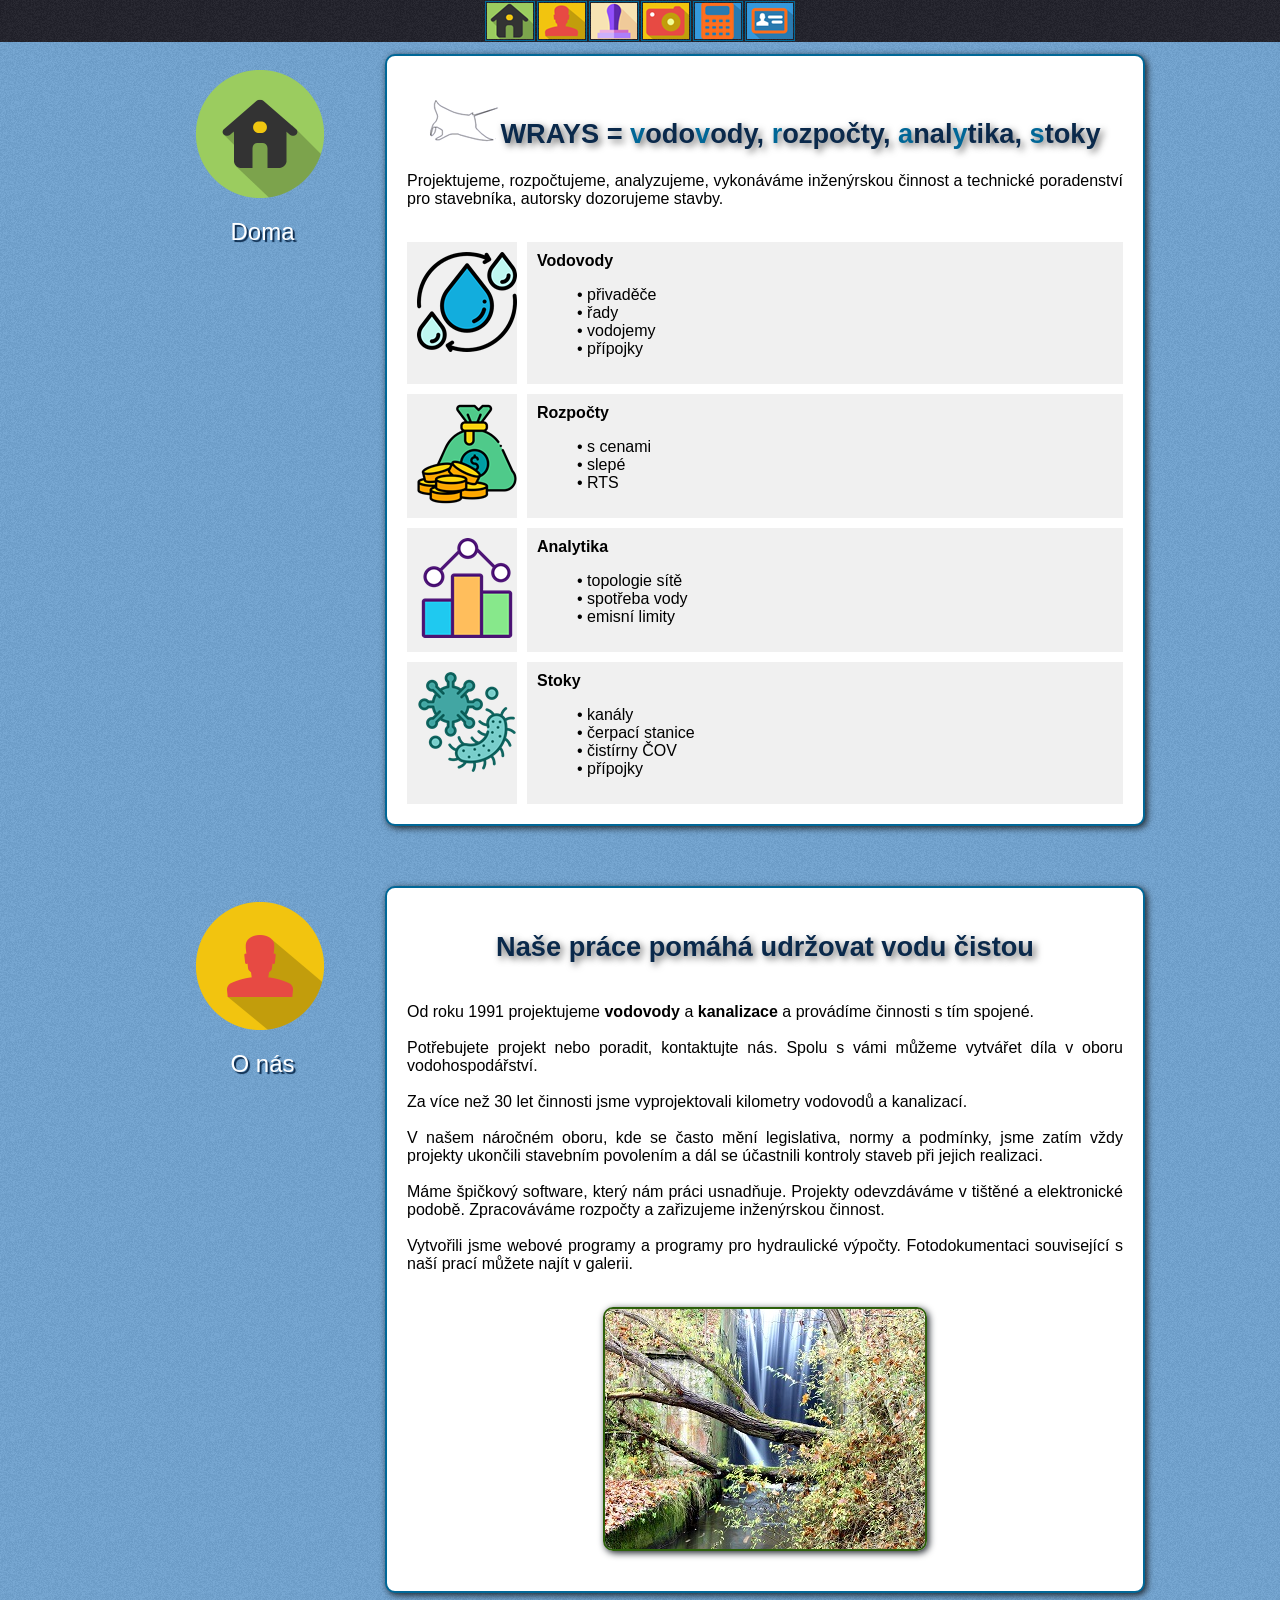
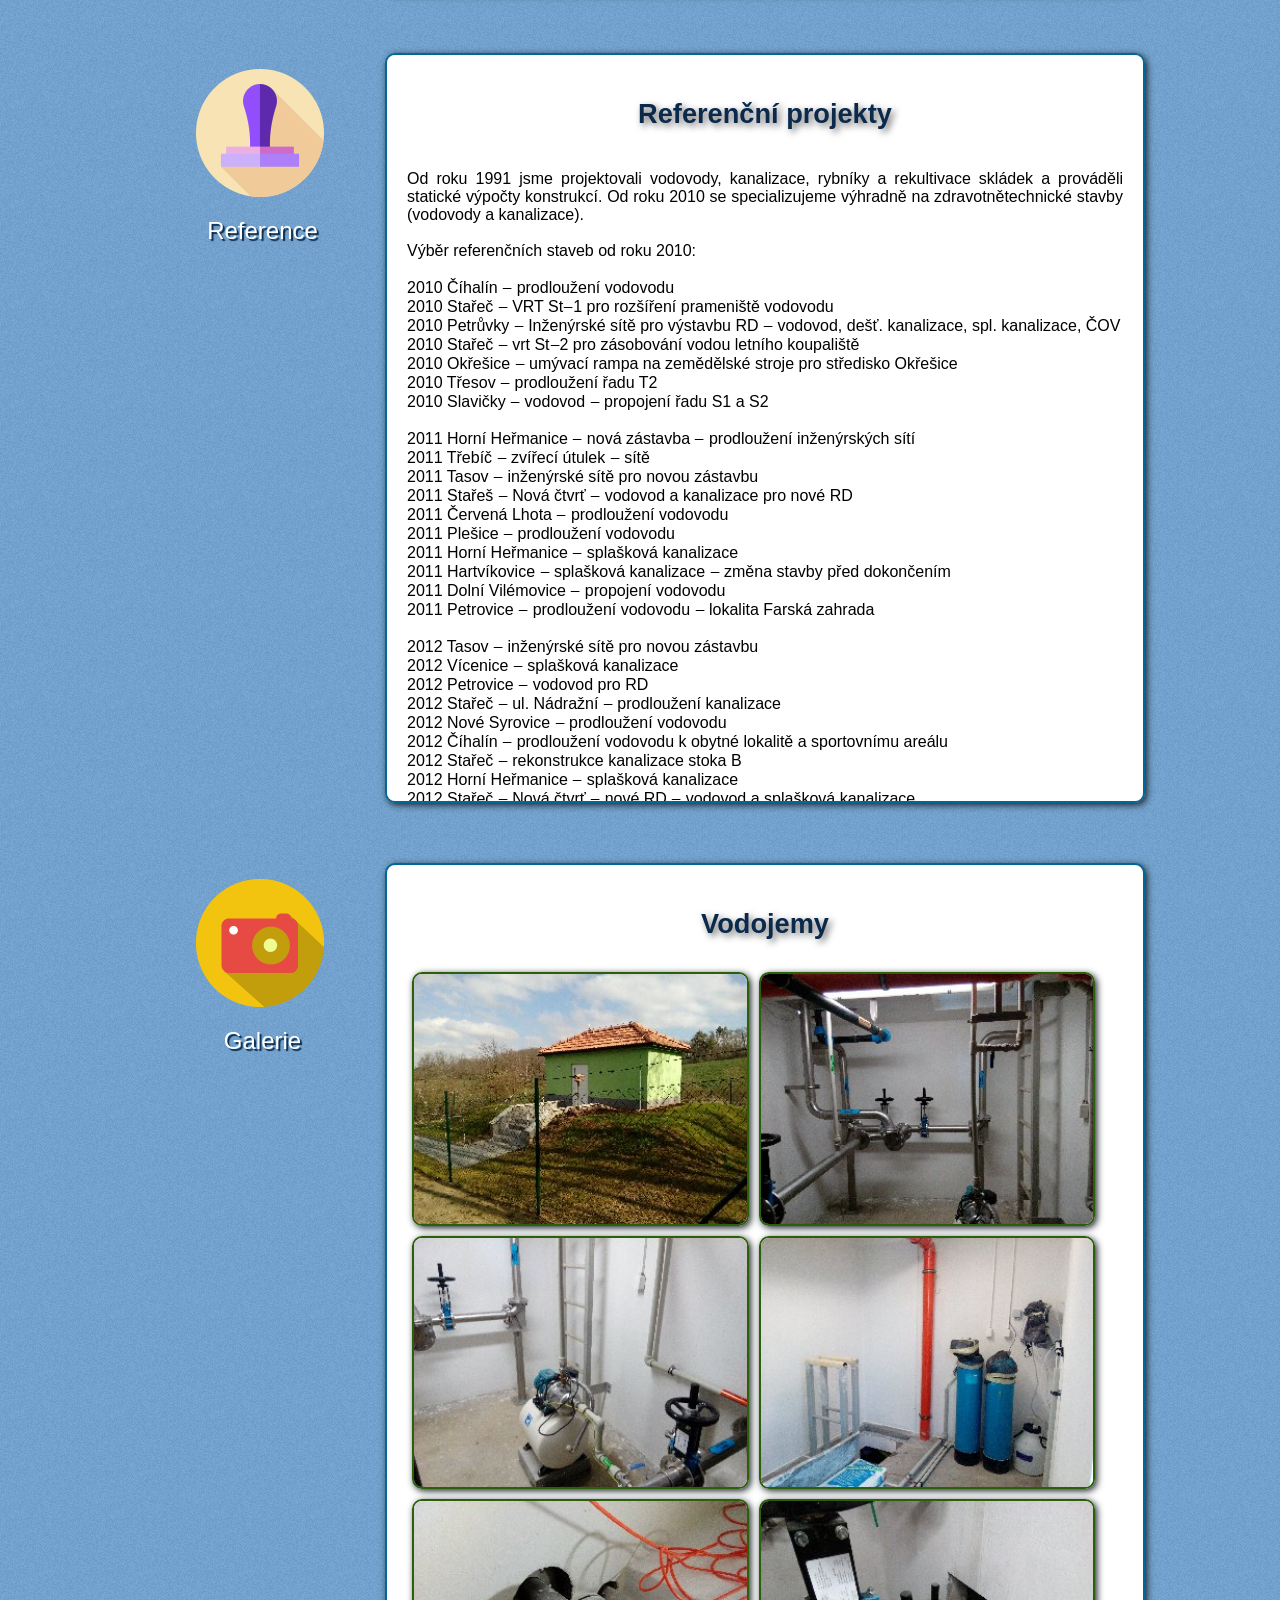
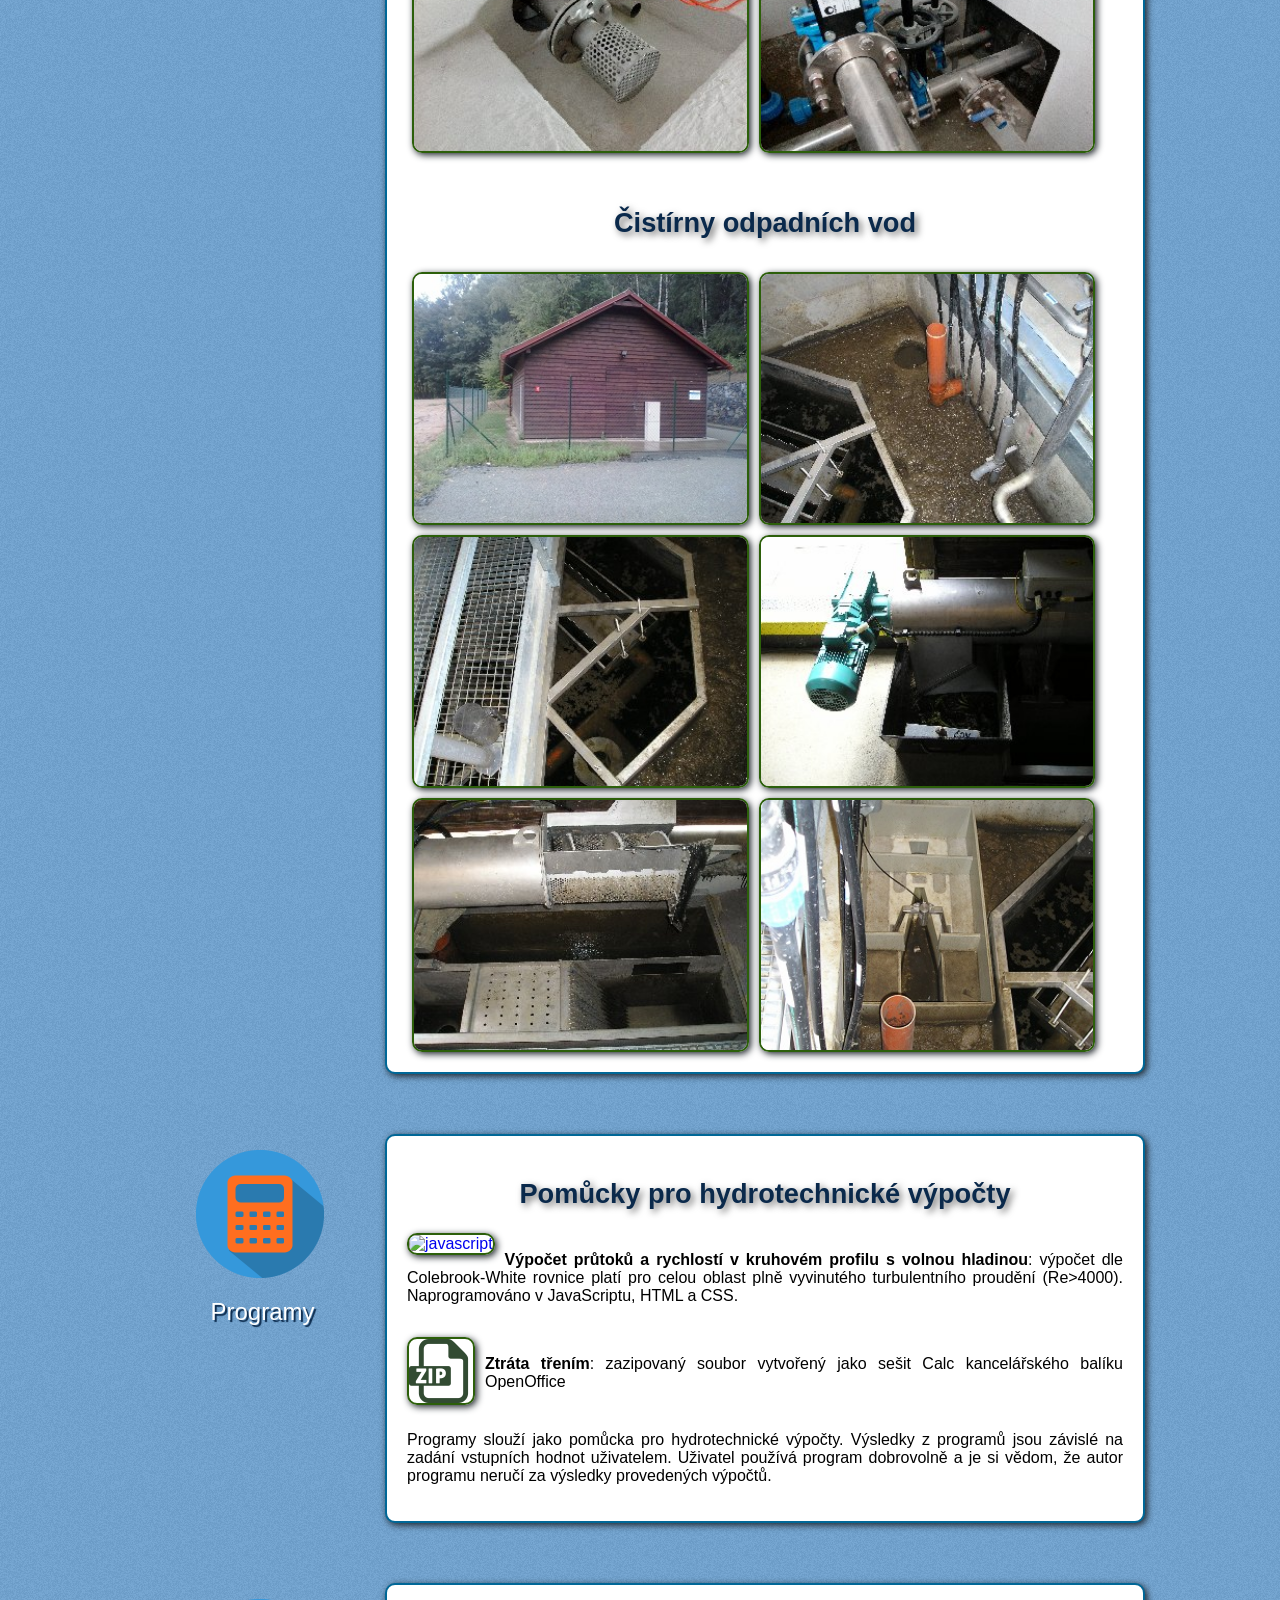
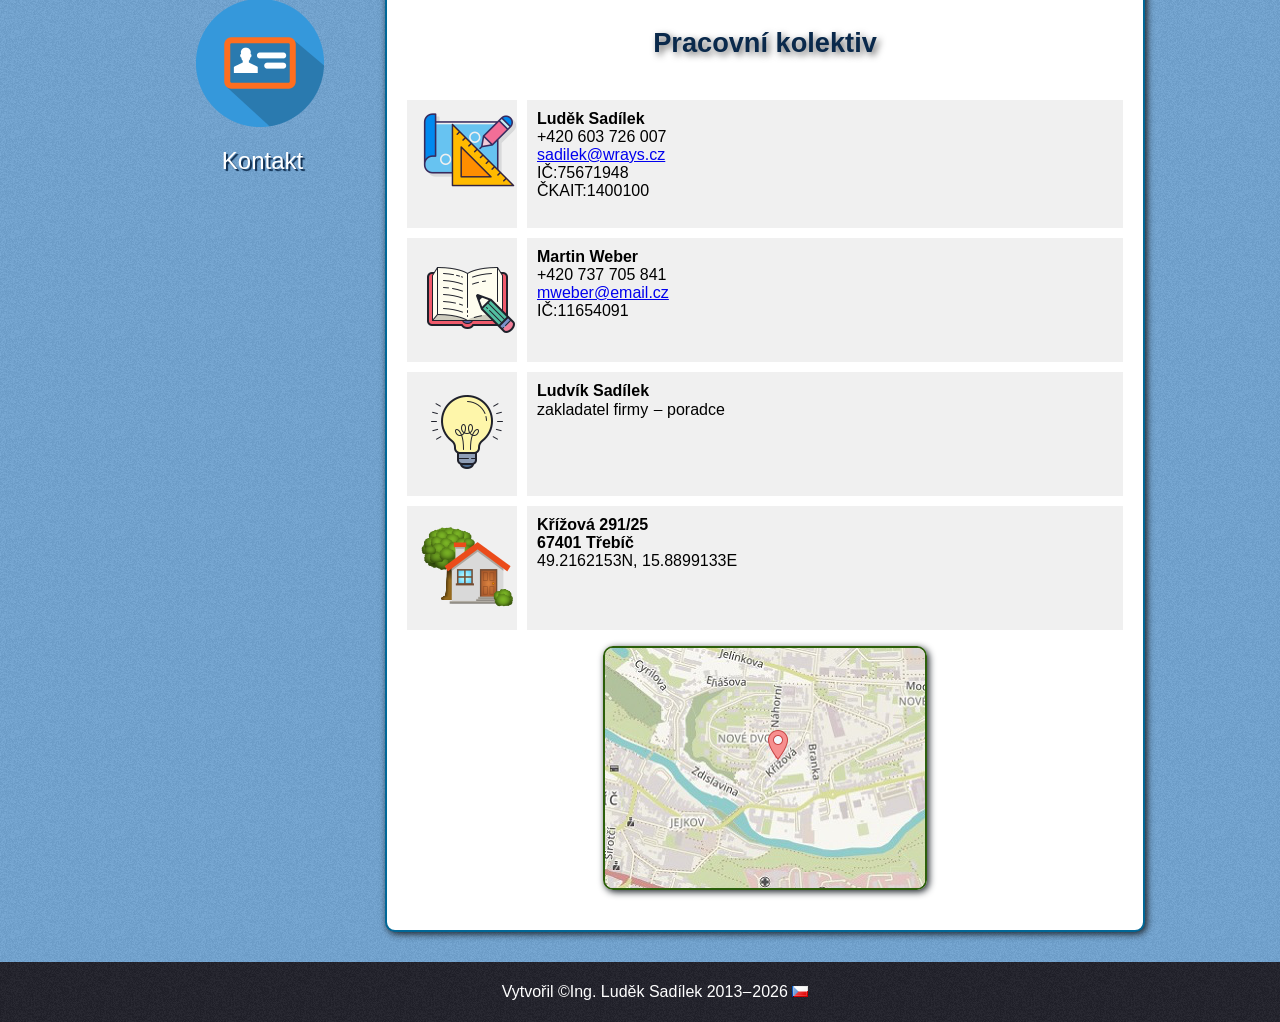
==== index.html @ 555b4dec "Add files via upload" ====
<!DOCTYPE html>
<html lang="cs">
  <head>
    <meta http-equiv="content-type" content="text/html; charset=UTF-8"/>
    <meta name="viewport" content="width=device-width">

    <link rel="shortcut icon" href="obrazky/favikon.ico">
    <title>Projektování vodovodů a kanalizací
    </title>
    <link rel="stylesheet" href="sadilek.css" type="text/css" />
  </head>

  <body>

    <header class="header">
        <div class="centrovac_header">
            <li>
            <a href="#index"><img src="obrazky/domu_lista.png" alt="Domů" title="Domů"/></a>
            </li>
            <li>
            <a href="#onas"><img src="obrazky/onas_lista.png" alt="O nás" title="O nás"/></a>
            </li>
            <li>
            <a href="#reference"><img src="obrazky/stamp_lista.png" alt="Reference" title="Reference"/></a>
            </li>
            <li>
            <a href="#galerie"><img src="obrazky/galerie_lista.png" alt="Galerie" title="Galerie"/></a>
            </li>
            <li>
            <a href="#pomucky"><img src="obrazky/pomucky_lista.png" alt="Programay" title="Programy"/></a>
            </li>
            <li>
            <a href="#kontakty"><img src="obrazky/kontakt_lista.png" alt="Kontakty" title="Kontakty" /></a>
            </li>
        </div>
    </header>

    <article id="index">
      <div class="centrovac">
        <header>
          <p class="centr">
            <img src="obrazky/domu.png" alt="Doma"/>
          </p> <h1>Doma</h1>
        </header>

        <section>
          <p><strong><h2 class="centr"><img src="obrazky/wrays.png" alt="WRAYS"/>WRAYS</strong> = <font color=#006797>v</font>odo<font color=#006797>v</font>ody, <font color=#006797>r</font>ozpočty, <font color=#006797>a</font>nal<font color=#006797>y</font>tika, <font color=#006797>s</font>toky </h2>
          </p>
          <p>Projektujeme, rozpočtujeme, analyzujeme, vykonáváme inženýrskou činnost a technické poradenství pro stavebníka, autorsky dozorujeme stavby.
          </p>
          <br>

           <div class="container">

            <div class="item"><img src="obrazky/vodovody.png"/></div>

            <div class="item"><strong>Vodovody</strong>
                                <ul>
                                  <li>• přivaděče</li>
                                  <li>• řady</li>
                                  <li>• vodojemy</li>
                                  <li>• přípojky</li>
                                </ul>
            </div>

            <div class="item"><img src="obrazky/rozpocty.png"/></div>

            <div class="item"><strong>Rozpočty</strong>
                                <ul>
                                  <li>• s cenami</li>
                                  <li>• slepé</li>
                                  <li>• RTS</li>
                                </ul>
            </div>

            <div class="item"><img src="obrazky/analytika.png"/></div>

            <div class="item"><strong>Analytika</strong>
                                <ul>
                                   <li>• topologie sítě</li>
                                   <li>• spotřeba vody</li>
                                   <li>• emisní limity</li>
                                </ul>
            </div>

            <div class="item"><img src="obrazky/stoky.png"/></div>

            <div class="item"><strong>Stoky</strong>
                                <ul>
                                   <li>• kanály</li>
                                   <li>• čerpací stanice</li>
                                   <li>• čistírny ČOV</li>
                                   <li>• přípojky</li>
                                <ul>
            </div>

           </div>
        </section>

        <div class="cistic">
        </div>
      </div>
    </article>

    <article id="onas">
      <div class="centrovac">
        <header>
          <p class="centr">
            <img src="obrazky/onas.png" alt="O nas"/>
          </p><h1>O nás</h1>
        </header>
        <section>
          <p> <h2 class="centr">Naše práce pomáhá udržovat vodu čistou</h2>
            <br>Od roku 1991 projektujeme <strong>vodovody</strong> a <strong>kanalizace</strong> a provádíme činnosti s tím spojené.
            <br>
            <br>Potřebujete projekt nebo poradit, kontaktujte nás. Spolu s vámi můžeme vytvářet díla v oboru vodohospodářství.
            <br>
            <br>Za více než 30 let činnosti jsme vyprojektovali kilometry vodovodů a kanalizací.
            <br>
            <br>V našem náročném oboru, kde se často mění legislativa, normy a podmínky, jsme zatím vždy projekty ukončili stavebním povolením a dál se účastnili kontroly staveb při jejich realizaci.
            <br>
            <br>Máme špičkový software, který nám práci usnadňuje. Projekty odevzdáváme v tištěné a elektronické podobě. Zpracováváme rozpočty a zařizujeme inženýrskou činnost.
            <br>
            <br>Vytvořili jsme webové programy a programy pro hydraulické výpočty. Fotodokumentaci související s naší prací můžete najít v galerii.
            <br>
            <br>
          </p>
          <p class="centr">
            <img title="Naše práce pomáhá udržovat čistou vodu" src="obrazky/prepad.jpg" alt="Obrázek" class="centrobr"/>
          </p>
        </section>
        <div class="cistic">
        </div>
      </div>
    </article>

    <article id="reference">
      <div class="centrovac">
        <header>
          <p class="centr">
            <img src="obrazky/stamp.png" alt="Reference"/>
          </p><h1>Reference</h1>
        </header>
        <section class="scroll-container">
          <p><h2 class="centr">Referenční projekty</h2>
            <br>  Od roku 1991 jsme projektovali vodovody, kanalizace, rybníky a rekultivace skládek a prováděli statické výpočty konstrukcí.
            Od roku 2010 se specializujeme výhradně na zdravotnětechnické stavby (vodovody a kanalizace).
            <br>
            <br>  Výběr referenčních staveb od roku 2010:
            <br>
            <br>  2010 Číhalín ‒ prodloužení vodovodu
            <br>  2010 Stařeč ‒ VRT St‒1 pro rozšíření prameniště vodovodu
            <br>  2010 Petrůvky ‒ Inženýrské sítě pro výstavbu RD ‒ vodovod, dešť. kanalizace, spl. kanalizace, ČOV
            <br>  2010 Stařeč ‒ vrt St‒2 pro zásobování vodou letního koupaliště
            <br>  2010 Okřešice ‒ umývací rampa na zemědělské stroje pro středisko Okřešice
            <br>  2010 Třesov ‒ prodloužení řadu T2
            <br>  2010 Slavičky ‒ vodovod ‒ propojení řadu S1 a S2
            <br>
            <br>  2011 Horní Heřmanice ‒ nová zástavba ‒ prodloužení inženýrských sítí
            <br>  2011 Třebíč ‒ zvířecí útulek ‒ sítě
            <br>  2011 Tasov ‒ inženýrské sítě pro novou zástavbu
            <br>  2011 Stařeš ‒ Nová čtvrť ‒ vodovod a kanalizace pro nové RD
            <br>  2011 Červená Lhota ‒ prodloužení vodovodu
            <br>  2011 Plešice ‒ prodloužení vodovodu
            <br>  2011 Horní Heřmanice ‒ splašková kanalizace
            <br>  2011 Hartvíkovice ‒ splašková kanalizace ‒ změna stavby před dokončením
            <br>  2011 Dolní Vilémovice ‒ propojení vodovodu
            <br>  2011 Petrovice ‒ prodloužení vodovodu ‒ lokalita Farská zahrada
            <br>
            <br>  2012 Tasov ‒ inženýrské sítě pro novou zástavbu
            <br>  2012 Vícenice ‒ splašková kanalizace
            <br>  2012 Petrovice ‒ vodovod pro RD
            <br>  2012 Stařeč ‒ ul. Nádražní ‒ prodloužení kanalizace
            <br>  2012 Nové Syrovice ‒ prodloužení vodovodu
            <br>  2012 Číhalín ‒ prodloužení vodovodu k obytné lokalitě a sportovnímu areálu
            <br>  2012 Stařeč ‒ rekonstrukce kanalizace stoka B
            <br>  2012 Horní Heřmanice ‒ splašková kanalizace
            <br>  2012 Stařeč ‒ Nová čtvrť ‒ nové RD ‒ vodovod a splašková kanalizace
            <br>  2012 Čechtín ‒ vodovod pro osadu Kukla
            <br>  2012 Dalešice ‒ revitalizace území Přímasla
            <br>  2012 Čechtín ‒ vodovod pro pivovar
            <br>  2012 Mohelno ‒ prodloužení vodovodu ‒ řad B 10A
            <br>  2012 Stařeč ‒ rekonstrukce kanalizace stoky B, B1, C, C1, C2
            <br>
            <br>  2013 Přibyslavice ‒ propojení vodovodu
            <br>  2013 Číhalín ‒ pasport nádrže
            <br>  2013 Slavětice ‒ přístavba restaurace ‒ lapák tuků
            <br>  2013 Petrůvky ‒ pasport jednotné kanalizace
            <br>  2013 Čechtín ‒ dešťová kanalizace pro pivovar
            <br>  2013 Rudíkov ‒ intenzifikace ČOV 1000 EO
            <br>
            <br>  2014 Slavětice ‒ oprava návesní nádrže a jejího přítoku
            <br>  2014 Lhánice ‒ vodovod ‒ prodloužení řadu 2
            <br>  2014 Dobelice ‒ prodloužení vodovodu a kanalizace pro RD
            <br>  2014 Jinošov ‒ splašková kanalizace ‒ křížení kanalizace s plynovodem ZSPD
            <br>  2014 Moravské Budějovice ‒ přeložka kanalizace
            <br>  2014 Čáslavice ‒ závlaha hřiště z nádrže Štompil
            <br>  2014 Nová Ves ‒ kanalizace pro odvodnění komunikace
            <br>  2014 Bransouze ‒ rekonstrukce vodovodu III. etapa
            <br>
            <br>  2015 Vícenice u Náměště n. O. ‒ vodovod pro dodatečné povolení stavby "Na Dálkách"
            <br>  2015 Rudíkov ‒ rozvoj dopravní infrastruktury pro nemotorovou dopravu ‒ dešťová kanalizace
            <br>  2015 Kožichovice ‒ odvodnění komunikace ‒ dešťová kanalizace
            <br>  2015 Mohelno ‒ oprava napojení stoky AD‒2‒1 a AD‒2 na stoku AD
            <br>  2015 Petrůvky ‒ rekonstrukce stávající stoky A2
            <br>  2015 Horní Heřmanice ‒ přeložka dešťové kanalizace
            <br>
            <br>  2016 Číhalín ‒ prodloužení vodovodu
            <br>  2016 Nová Ves ‒ vodojem a vodovodní přivaděč
            <br>  2016 Mohelno ‒ kanalizace ‒ oúrava stoky AM‒1‒0 a AC
            <br>  2016 Nový Telečkov ‒ přeložka vodovodu ‒ řad B
            <br>  2016 Oslavička ‒ zatrubnění potoka
            <br>  2016 Červená Lhota ‒ odvodnění komunikace
            <br>
            <br>  2017 Malý Beranov ‒ vodovod ‒ zvýšení tlakových poměrů
            <br>  2017 Číhalín ‒ vodovod ‒ řad 1‒4
            <br>  2017 Kojetice ‒ vodovod k víceúčelové nádrži
            <br>  2017 Okrašovice ‒ prodloužení vodovodu
            <br>  2017 Kojetice ‒ lokalita Pod Čichnou ‒ kanalizace dodatek ‒ změna PD
            <br>  2017 Vícenice ‒ splašková kanalizace DUR + DSP
            <br>
            <br>  2018 Dobelice ‒ prodloužení vodovodu a kanalizace pro RD
            <br>  2018 Ocmanice ‒ rozšíření vodovodu
            <br>  2018 Číměř ‒ vodovod a splašková kanalizace pro výstavbu RD
            <br>  2018 Přibyslavice ‒ prodloužení vodovodního řadu na ul. Úvoz
            <br>  2018 Červená Lhota ‒ prodloužení vodovodu ‒ řad 1‒1‒2‒1
            <br>
            <br>  2019 Vícenice ‒ splašková kanalizace DPS
            <br>  2019 Krahulov ‒ prodloužení vodovodního řadu pro RD
            <br>  2019 Ocmanice ‒ rozšíření splaškové kanalizace Za Humny
            <br>  2019 Opatov ‒ SO‒301 Vodovod, SO‒31 Dešťová kanalizace, SO‒312 Splašková kanalizace
            <br>  2019 Dolní Vilémovice ‒ splašková kanalizace a ČOV
            <br>  2019 Moravský Krumlov ‒ Slatina ‒ vystrojení vrtů
            <br>  2019 Ocmanice ‒ rozšíření vodovodu
            <br>
            <br>  2020 Horní Lhotice ‒ prodloužení vodovodu a splaškové kanalizace
            <br>  2020 Pozďátky ‒ rozšíření vodovodu
            <br>  2020 Morašice ‒ vodovod a spl. kanalizace pro novou výstavbu
            <br>  2020 Stařeč ‒ prodloužení vodovodu a spl. kanalizace v ul. Polní
            <br>  2020 Rácovice ‒ prodloužení vodovodu
            <br>
            <br>  2021 Opatov ‒ napojení vrtu HV3 do úpravny vody
            <br>  2021 Ocmanice ‒ prodloužení vodovodu v lokalitě Záhumenice
            <br>  2021 Číměř ‒ vodovod a tlaková spl. kanalizace pro nové RD
            <br>  2021 Sudice ‒ Rapotice ‒ havarijní propojení vodovodu
            <br>  2021 Úhonice ‒ spl. kanalizace a vodovod v lokalitách Na Kosti a U Kostela
            <br>
            <br>  2022 Běchovice ‒ novostavba BD Praha 9 ‒ přeložka vodovodu, splašková kanalizace a vsakování
            <br>  2022 Lukov ‒ prodloužení řadu 2‒1
            <br>  2022 Koněšín ‒ vodovod, přečerpávací stanice
            <br>  2022 Telč ‒ zasíťování pozemků pro novou výstavbu ‒ vodovod
            <br>  2022 Bohuslavice ‒ přístavba vodárny a stavba vodovodu
            <br>  2022 Bohuslavice ‒ vodojem, přívod z vrtů PV1 a PV2, napojení na stávající řady
            <br>  2022 Želetava ‒ vodoměrná šachta s technologií pro kašnu
            <br>
            <br>  2023 Hostim ‒ Inženýrské sítě pro RD ‒ lokalita Za Pivovarem
            <br>  2023 Jaroměřice n. R. ‒ novostavba centra výrobny bet. směsí ‒ napojení na studnu
            <br>  2023 Stařeč ‒ prodloužení kanalizace v ul. Nádražní
            <br>  2023 Stařeč ‒ prodloužení kanalizace v ul. Polní
            <br>  2023 Krahulík ‒ masozávod Krahulčí, a.s. ‒ Studená ‒ Pasport stávající studny
            <br>  2023 Lhánice ‒ vodovod pro novou výstavbu
            <br>
            <br>  2024 Stařeč ‒ úprava jednotné kanalizace na Nivě
            <br>  2024 Kramolín ‒ rekreační chata ‒ odvedení odpadních a dešťových vod, vodovodní přípojka
            <br>  2024 Stařeč ‒ udržovací práce na vodovodním řadu 1‒1 ‒ II. etapa
            <br>  2024 Stařeč ‒ rekonstrukce kanalizace ul. Zahradní
          </p>
        </section>
        <div class="cistic">
        </div>
      </div>
    </article>

    <article id="galerie">
      <div class="centrovac">

        <header>
          <p class="centr">
            <img src="obrazky/galerie.png" alt="Galerie"/>
          </p><h1>Galerie</h1>
        </header>

        <section>

          <h2 class="centr">Vodojemy</h2>
          <img title="Vodojem Nová Ves" src="galerie/vdjnovaves.jpg" alt="Obrázek" class="okraj"/>
          <img title="Armaturní komora" src="galerie/armaturnikom.jpg" alt="Obrázek" class="okraj"/>
          <img title="Vodárna" src="galerie/domvodarna.jpg" alt="Obrázek" class="okraj" />
          <img title="Filtry" src="galerie/filtry.jpg" alt="Obrázek" class="okraj" />
          <img title="Sací koš" src="galerie/sacikos.jpg" alt="Obrázek" class="okraj" />
          <img title="šoupátka" src="galerie/soupatka.jpg" alt="Obrázek" class="okraj" />

          <div class="cistic">
          </div>

          <h2 class="centr"><br>Čistírny odpadních vod</h2>
          <img title="ČOV Jinošov" src="galerie/covjinosov.jpg" alt="Obrázek" class="okraj" />
          <img title="Aktivace" src="galerie/aktivace.jpg" alt="Obrázek" class="okraj" />
          <img title="Dosazovák" src="galerie/dosazovak.jpg" alt="Obrázek" class="okraj" />
          <img title="Česle" src="galerie/cesle.jpg" alt="Obrázek" class="okraj" />
          <img title="Česle" src="galerie/cesle2.jpg" alt="Obrázek" class="okraj" />
          <img title="Parshallův žlab" src="galerie/parshall.jpg" alt="Obrázek" class="okraj" />

          <div class="cistic">
          </div>

        </section>

        <div class="cistic">
        </div>

      </div>
    </article>

    <article id="pomucky">
      <div class="centrovac">

        <header>
          <p class="centr">
            <img src="obrazky/pomucky.png" alt="Pomucky"/>
          </p><h1>Programy</h1>
        </header>

        <section>
          <p><h2 class="centr">Pomůcky pro hydrotechnické výpočty</h2>
          </p>
          <p>
            <a href="prutok.html">
              <img title="kruhové profily s volnou hladinou-klikněte pro přesun na stránku s výpočtem"src="obrazky/javascript-64.png" alt="javascript" class="ikona_program" /></a>
            <br><strong>Výpočet průtoků a rychlostí v kruhovém profilu s volnou hladinou</strong>: výpočet dle Colebrook-White rovnice platí pro celou oblast plně
            vyvinutého turbulentního proudění (Re>4000). Naprogramováno v JavaScriptu, HTML a CSS.
          </p>
          <div class="cistic">
          </div>
          <p>
            <a href="obrazky/ztrata_trenim.zip">
              <img title="ztrata_trenim.zip-klikněte pro stažení do počítače"src="obrazky/zip-64.png" alt="zip" class="ikona_program" /></a>
            <br><strong>Ztráta třením</strong>: zazipovaný soubor vytvořený jako sešit Calc kancelářského balíku OpenOffice
          </p>
          <div class="cistic">
          </div>
          <div class="cistic">
          </div>
          <p>Programy slouží jako pomůcka pro hydrotechnické výpočty. Výsledky z programů jsou závislé na zadání vstupních hodnot uživatelem.
          Uživatel používá program dobrovolně a je si vědom, že autor programu neručí za výsledky provedených výpočtů.
          </p>
          <div class="cistic">
          </div>
        </section>
        <div class="cistic">
        </div>
      </div>
    </article>

    <article id="kontakty">
      <div class="centrovac">
        <header>
          <p class="centr">
            <img src="obrazky/kontakt.png" alt="Kontakty"/>
          </p><h1>Kontakt</h1>
        </header>
        <section class="centr" ><h2 class="centr">Pracovní kolektiv</h2>
          <br>
           <div class="container">

            <div class="item"><img src="obrazky/ludek.png"/></div>

            <div class="item">
              <strong>Luděk Sadílek</strong>
              <br>+420 603 726 007
              <br>
              <a href="mailto:sadilek@wrays.cz">sadilek@wrays.cz</a>
              <br>IČ:75671948
              <br>ČKAIT:1400100
              <br>
              <br>
            </div>

            <div class="item"><img src="obrazky/martin.png"/></div>

            <div class="item">
              <strong>Martin Weber</strong>
              <br>+420 737 705 841
              <br>
              <a href="mailto:mweber@email.cz">mweber@email.cz</a>
              <br>IČ:11654091
              <br>
              <br>
            </div>

            <div class="item"><img src="obrazky/ludvik.png"/></div>

            <div class="item">
              <strong>Ludvík Sadílek</strong>
              <br> zakladatel firmy ‒ poradce
              <br>
              <br>
            </div>

            <div class="item"><img src="obrazky/domek.png"/></div>

            <div class="item">
              <strong>Křížová 291/25
              <br> 67401 Třebíč </strong>
              <br> 49.2162153N, 15.8899133E
              <br>
              <br>
            </div>

           </div>

          <p class="centr">
            <a href="obrazky/velkamapa.html">
              <img title="Mapa-klikněte pro zvětšení" src="obrazky/malamapa.png" alt="Obrázek" class="centrobr"/></a>
          </p>
        </section>
        <div class="cistic">
        </div>
      </div>
    </article>

    <footer class="centr"> Vytvořil &copy;Ing. Luděk Sadílek 2013‒2026
      <img src="obrazky/flatcz.png" alt="Vlajka"/>
    </footer>
  </body>
</html>
---- sadilek.css ----
/* Reset výchozích stylů prohlížeče */
*, /* Pro všechny elementy */
*:after, /* Včetně pseudo-elementů jako je padding a border */
*:before {
  box-sizing: border-box; /* Standardní metoda výpočtu velikosti elementů */
  /* Starší prefixy pro podporu v Mozille a Webkitu */
  -moz-box-sizing: border-box;
  -webkit-box-sizing: border-box;
}

/* Nastavení stylu hlavního nadpisu */
h1 {
    font-size: 1.5em; /* Velikost písma */
    font-weight: normal; /* Normální tučné písmo */
    color: white; /* Bílá barva textu */
    text-align: center; /* Zarovnání na střed */
    text-shadow: 2px 2px 1px #0a294b; /* Stín kolem textu */
    margin: 10px 15px 7px 20px; /* Vnější odsazení */
}

/* Nastavení stylu nadpisu h2 */
h2 {
    font-size: 1.7em; /* Nastavení velikosti písma */
}

h2, h3, h4, h5, h6 {
    text-align: left; /* Zarovnání textu vlevo */
    color: #0a294b; /* Tmavě modrá barva textu */
    font-family: sans-serif; /* Použití písma Arial */
    text-shadow: 3px 3px 7px #666666; /* Přidání stínu k textu */
}

/* Styl pro obrázky z galerie a rámeček kolem obrázku */
.okraj {
    float: left;
    margin: 10px 5px 0px 5px;
    border: 2px solid #2c5f0a; /* Zelený rámeček */
    border-radius: 10px; /* Zaoblené rohy */
    box-shadow: 2px 2px 7px #1c2228; /* Stín */
    width: 47%;
    height: auto;
}

/* Styl pro ikony programů (stejné jako .okraj, ale liší se v @media) */
.ikona_program {
    float: left;
    margin: 0px 10px 10px 0px;
    border: 2px solid #2c5f0a; /* Zelený rámeček */
    border-radius: 10px; /* Zaoblené rohy */
    box-shadow: 2px 2px 7px #1c2228; /* Stín */
}

/* Vycentrování jednoho obrázku doprostřed */
.centrobr {
    margin: 0px 10px 10px 0px;
    border: 2px solid #2c5f0a; /* Zelený rámeček */
    border-radius: 10px; /* Zaoblené rohy */
    box-shadow: 2px 2px 7px #1c2228; /* Stín */
    margin: 0px auto; /* Automatické centrování */
}

/* Zarovnání textu na střed, třeba pod ikonou */
.centr {
    text-align: center;
}

/* Středový obsah stránky, aby article header a article section uprostřed */
.centrovac {
    display: flex;
    justify-content: center;
    margin: 0px auto; /* Automatické centrování */
}

/* Aby body > header uprostřed */
.centrovac_header {
    display: flex;
    justify-content: center;
    margin: 0px auto; /* Automatické centrování */
}

/* Vyčištění floatů (zajistí správné rozložení prvků) */
.cistic {
    clear: both;
}

/* Stylování celého těla stránky */
body {
    font-family: sans-serif; /* Nastavení základního písma */
    background: url('obrazky/pozadi2.png') #1c2228; /* Obrázek jako pozadí */
    margin: 0px; /* Zrušení standardního okraje */
    font-size: 1em;  /* Nastavení písma */
    padding: 24px 0px 0px 0px; /* Horní odsazení (pod hlavičkou) */
    width: 100%; /* Minimální šířka stránky */
}

/* Stylování hlavičky */
body > header {  /* ">"" = header musí být přímo za body bez dalšího kódu */
    display: flex; /* Nastaví header jako flex, potomci jsou pak flex položky */
    justify-content: center; /* Zarovná položky flex horizontálně na střed */
    width: 100%;  /* Hlavička přes celou šířku, výška dle prvků uvnitř */
    background: url('obrazky/pozadi2.png') #1c2228; /* Pozadí hlavičky */
    position: fixed; /* Fixace pozice (zůstane nahoře při rolování) */
    z-index: 1; /* Hlavička bude nad ostatním obsahem */
    top: 0; /* Fixování k hornímu okraji */
}

/* Styl pro jednotlivé položky navigace */
li {
    list-style-type: none; /* Zrušení odrážek */
}

/* Styl pro odkazy <a>...</a> v odrážkách li */
li a {
    text-decoration: none; /* Bez podtržení */
    float: left; /* tlačítka vedle sebe */
    padding: 1px 1px; /* Odsazení uvnitř tlačítka */
    margin: 0 1px; /* Mezera mezi tlačítky */
    height: 40px;  /* Výška tlačítka */
    border: 1px solid #006797; /* Modrý rámeček */
    margin: 1px 1px 1px 1px; /* Vnější odsazení */
}

/* Styl při najetí na odkaz v odrážkách (hover efekt) */
li a:hover {
    background: #aacc00; /* dříve #324b32; Tmavě zelené pozadí */
    box-shadow: 0px 0px 5px black; /* Přidání stínu */
}

/* Styl článku */
article {
    background: url('obrazky/pozadi.png') #009aca; /* Modré pozadí */
    padding: 30px 0px; /* Odsazení uvnitř článku */
}

/* Stylování ikon pro články */
article header {
    width: 250px; /* Šířka */
    float: left; /* Obtékání */
    height: 200px; /* Výška */
}

/* Styl pro sekci uvnitř článku */
article section {
    width: 760px; /* Šířka sekce */
    float: left; /* Umístění vlevo */
    background: white; /* Bílé pozadí */
    border: 2px solid #006797; /* Modrý rámeček */
    border-radius: 10px; /* Zaoblené rohy */
    padding: 20px; /* Vnitřní odsazení */
    box-shadow: 2px 2px 7px #1c2228; /* Stín */
    text-align: justify; /* Zarovnání textu do bloku (vlevo i vpravo) */
}

/* Stylování patičky */
footer {
    height: 40px;
    color: white;
    margin: 20px 0 0 30px;
}

/* Mřížka pro prvky v sekci O nás a Kontakty*/
.container {
  display: grid;
  grid-template-columns: 110px auto; /* 2 sloupce o šířkách px */
/* grid-template-columns:repeat(4, 1fr); /* 4 sloupce 1díl dostupného prostoru*/
  grid-template-rows: repeat(4, auto);  /* 4 řádky */
  gap: 10px;
}

/* Prvky v mřížce O nás a Kontakty */
.item {
  background-color: #f0f0f0; /* původně #f0f0f0; */
  padding: 10px;
  text-align: left;
}

/* pole pro scrolování dlouhých článků v sekci Reference*/
.scroll-container {
            height: 750px; /* Nastavení výšky */
            overflow: auto; /* Povolení posuvníku */
        }

/* Pseudoprvek posuvník proto ::, který se objeví, až je třeba */
::-webkit-scrollbar {
    width: 20px;
}

::-webkit-scrollbar-thumb {
    background: #324b32;
    border-radius: 4px;
}

::-webkit-scrollbar-thumb:hover {
    background: #aacc00;
}

/* Nastavení plynulého rolování a správného odsazení při skocích na sekce */
html {
    scroll-padding-top: 50px; /* Scroll pod hlavičkou */
    scroll-behavior: smooth; /* Plynulé rolování */
    font-size: 16px; /* Základní hodnota písma, ze které se pak odvozují em */

/****************************************************************************/
/* pro menší šířku než 1060px                                               */
/****************************************************************************/
@media (max-width: 1060px){

  body {
      font-size: 0.8em; /* Zvětšení písma na mobilu */
      font-family: sans-serif;
      min-width: 240px;
      width: 100%;
  }
  
  .centrovac {
      display: block; /* Původní hodnota */
      justify-content: initial; /* Původní hodnota */
      max-width: 100%;
  }  

  article header {
      width: none;
      height: none;
      float: none;
      margin: 0px auto; /* Automatické centrování na střed, když je ikona nad */
  }
  
  article section {
      width: 100%;
  }
     
  .okraj {
    width: 44%;
    height: auto;
  }
}
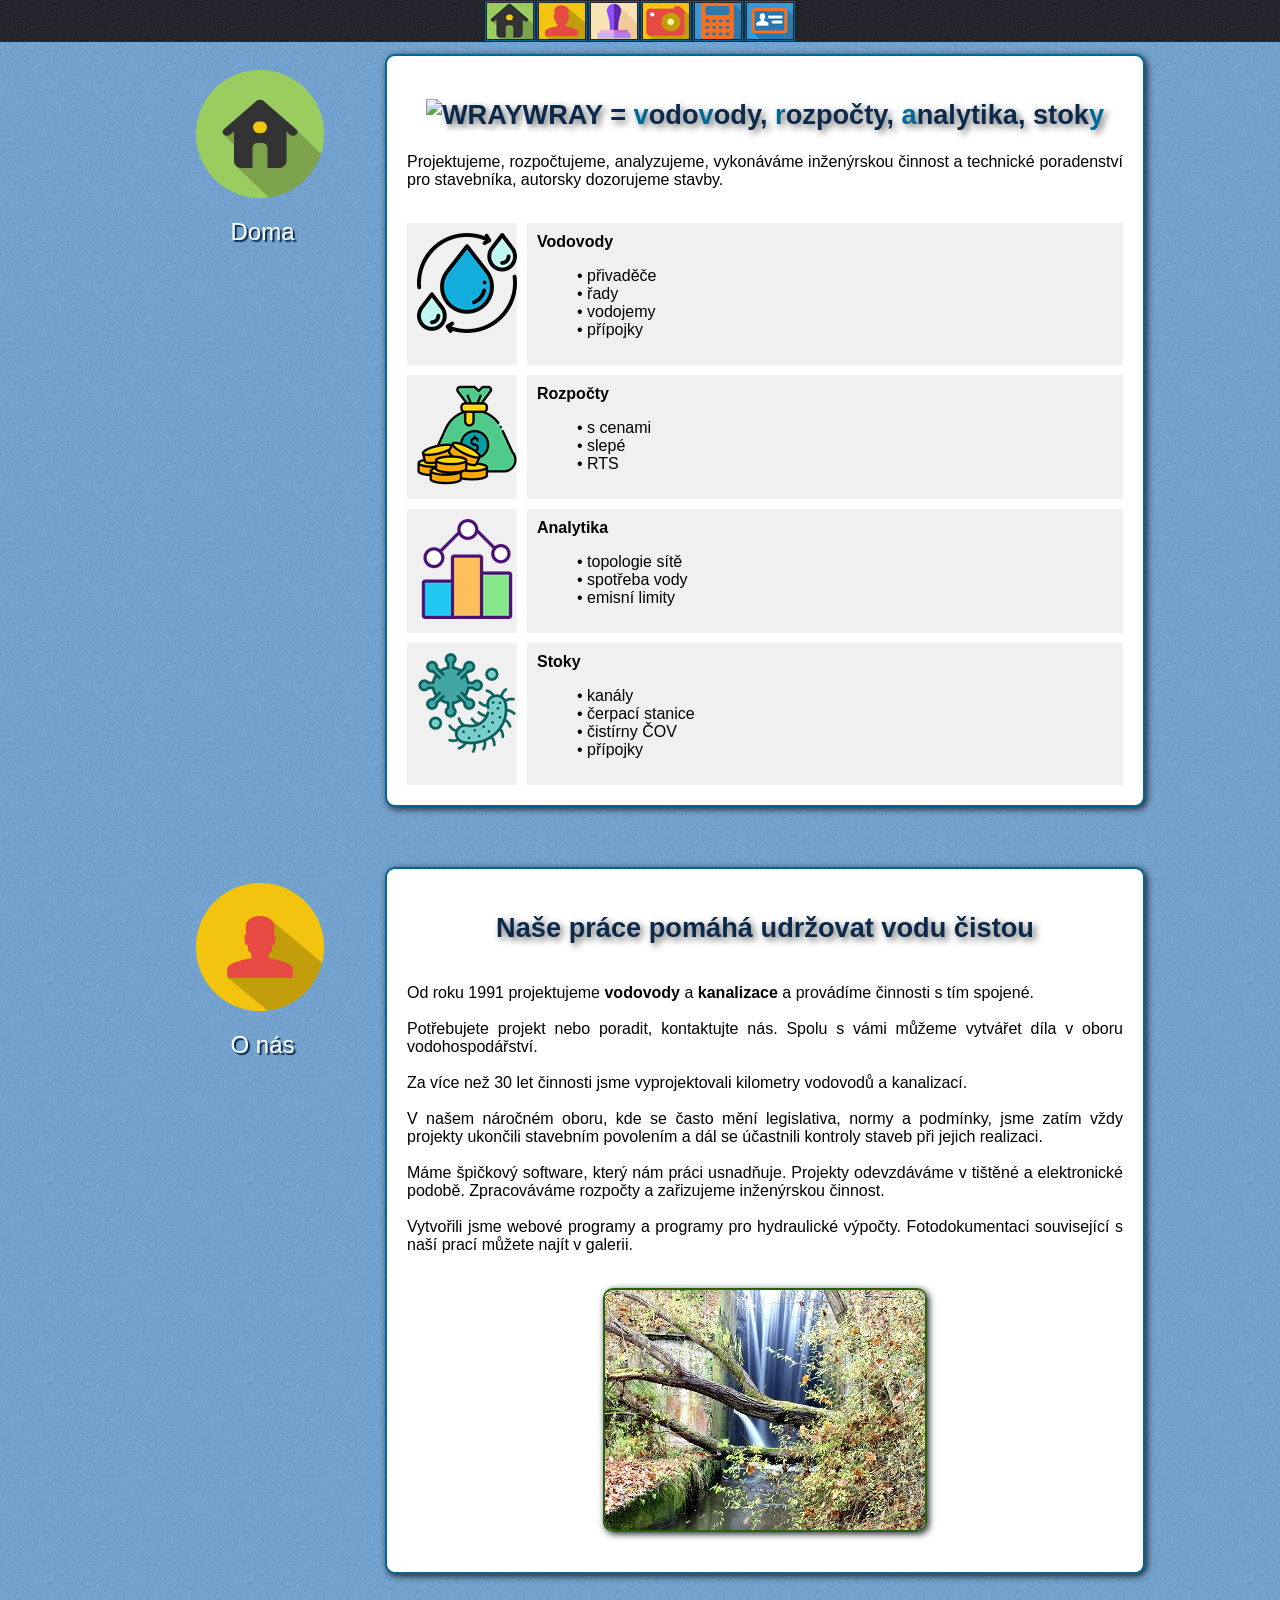
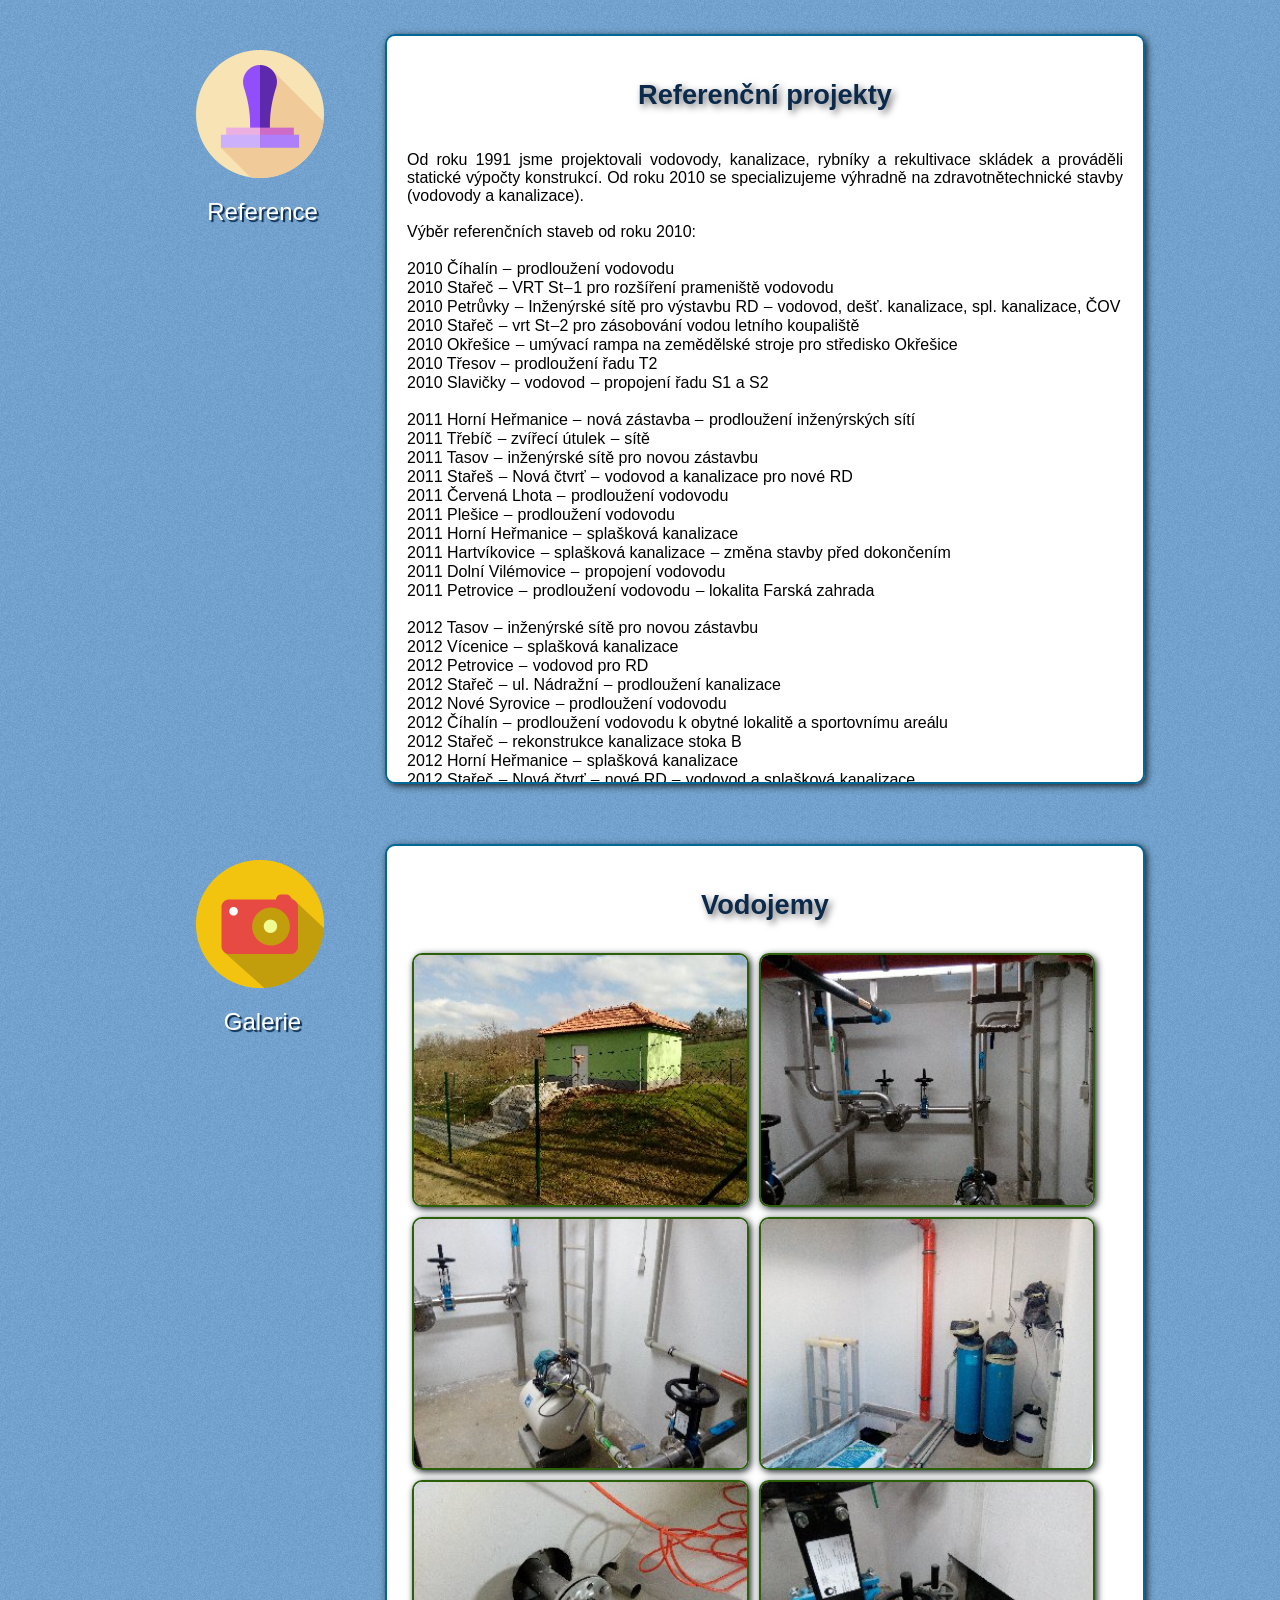
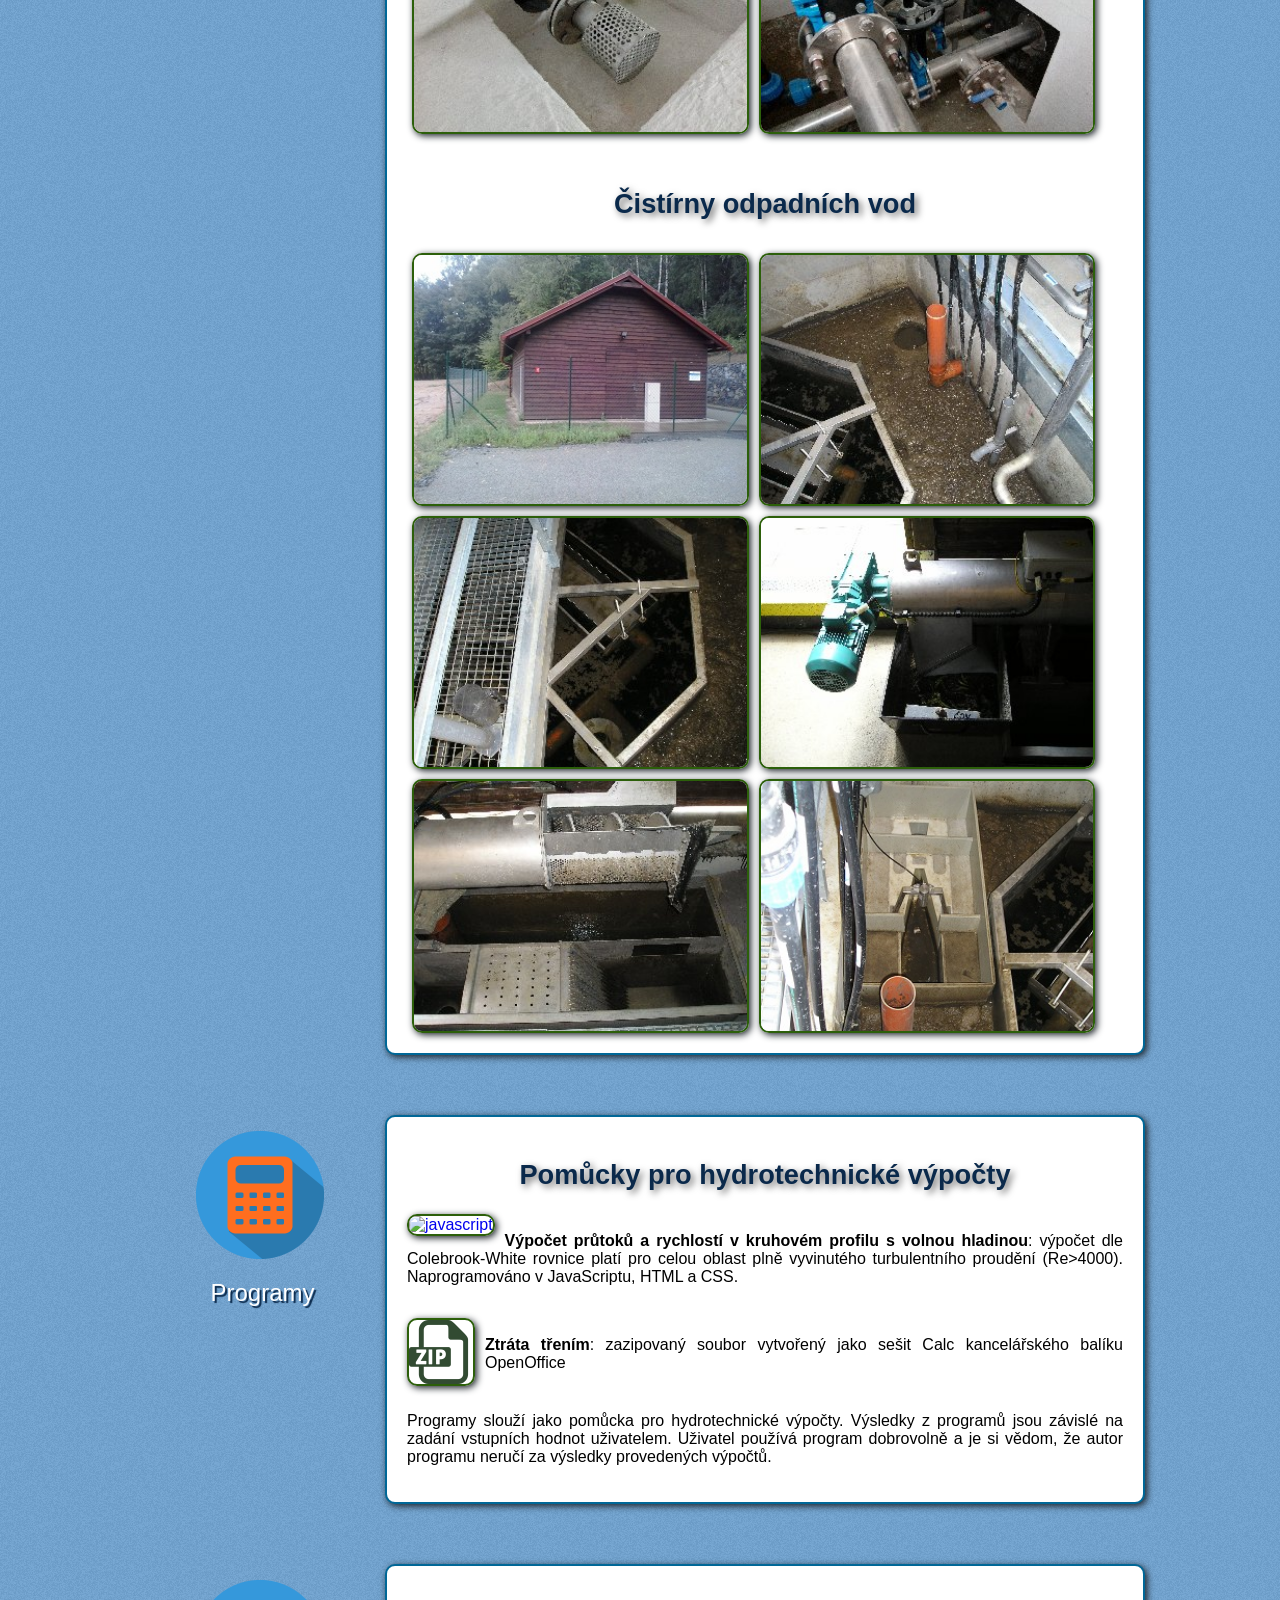
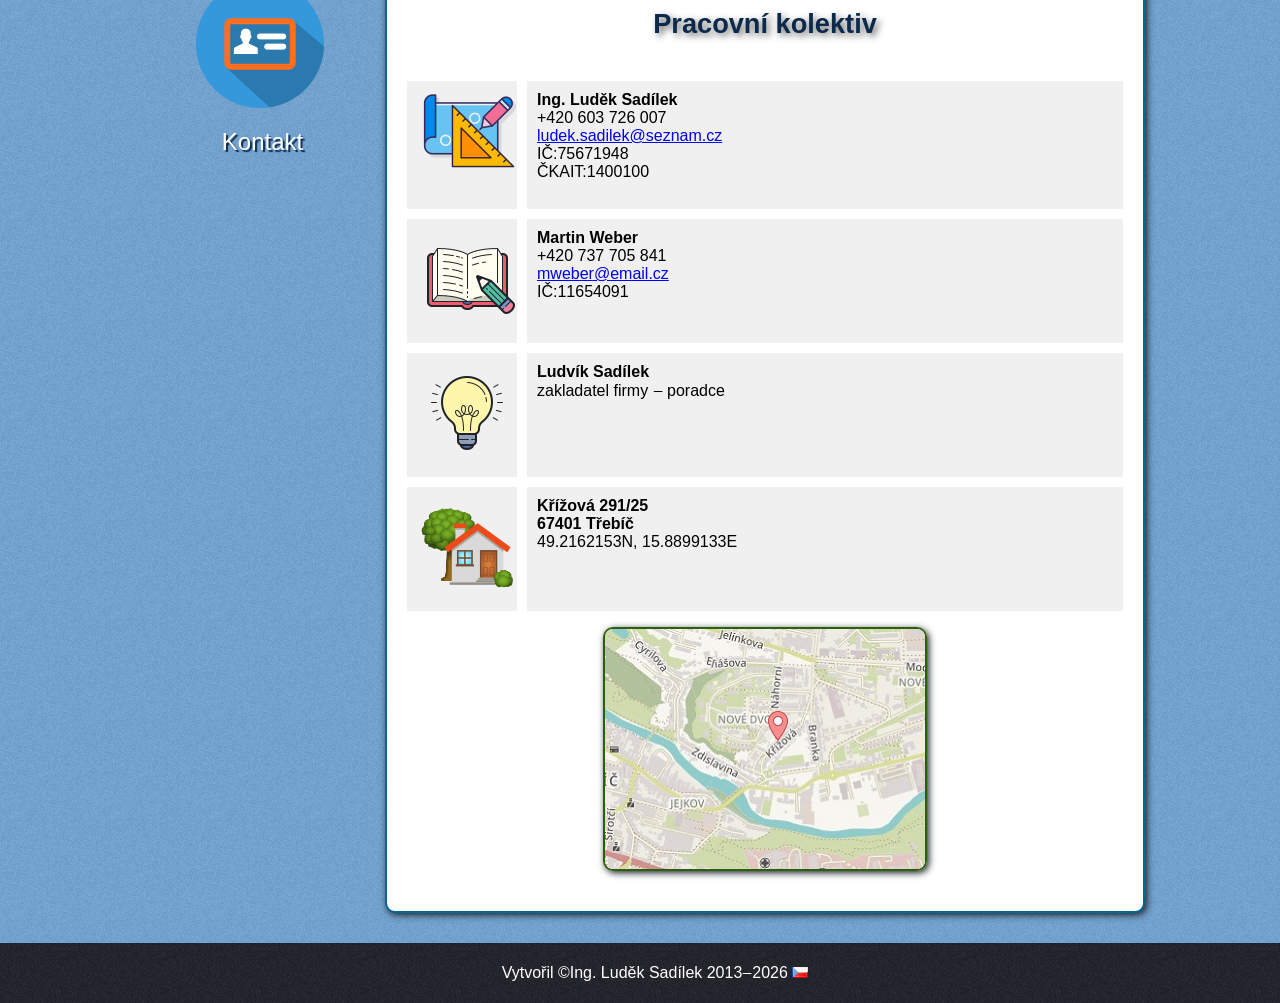
==== commit 7c81a71e: "Add files via upload" ====
--- a/index.html
+++ b/index.html
@@ -44,7 +44,7 @@
         </header>
 
         <section>
-          <p><strong><h2 class="centr"><img src="obrazky/wrays.png" alt="WRAYS"/>WRAYS</strong> = <font color=#006797>v</font>odo<font color=#006797>v</font>ody, <font color=#006797>r</font>ozpočty, <font color=#006797>a</font>nal<font color=#006797>y</font>tika, <font color=#006797>s</font>toky </h2>
+          <p><strong><h2 class="centr"><img src="obrazky/wray.png" alt="WRAY"/>WRAY</strong> = <font color=#006797>v</font>odo<font color=#006797>v</font>ody, <font color=#006797>r</font>ozpočty, <font color=#006797>a</font>nalytika, stok<font color=#006797>y</font> </h2>
           </p>
           <p>Projektujeme, rozpočtujeme, analyzujeme, vykonáváme inženýrskou činnost a technické poradenství pro stavebníka, autorsky dozorujeme stavby.
           </p>
@@ -264,6 +264,15 @@
             <br>  2024 Kramolín ‒ rekreační chata ‒ odvedení odpadních a dešťových vod, vodovodní přípojka
             <br>  2024 Stařeč ‒ udržovací práce na vodovodním řadu 1‒1 ‒ II. etapa
             <br>  2024 Stařeč ‒ rekonstrukce kanalizace ul. Zahradní
+            <br>
+            <br>  2025 Stařeč ‒ prodloužení vodovodu a kanalizace ul. Zahradní
+            <br>  2025 Okříšky ‒ zaokruhování vodovodu ul. Boroví
+            <br>  2025 St, firma ‒ rozpočtářské práce pro stavební firmu
+            <br>
+            <br>  2026 Stařeč ‒ Záhumenice zaokruhování vododvodu
+            <br>  2026 VAK ‒ Rekonstrukce ulic Šafaříkova a U Mastníka
+            <br>  2026 Horní Heřmanice ‒ přeložka jednotné kanalizace
+            <br>  2026 Budišov ‒ prodloužení kanalizace směr Kundelov
           </p>
         </section>
         <div class="cistic">
@@ -366,10 +375,10 @@
             <div class="item"><img src="obrazky/ludek.png"/></div>
 
             <div class="item">
-              <strong>Luděk Sadílek</strong>
+              <strong>Ing. Luděk Sadílek</strong>
               <br>+420 603 726 007
               <br>
-              <a href="mailto:sadilek@wrays.cz">sadilek@wrays.cz</a>
+              <a href="mailto:ludek.sadilek@seznam.cz">ludek.sadilek@seznam.cz</a>
               <br>IČ:75671948
               <br>ČKAIT:1400100
               <br>
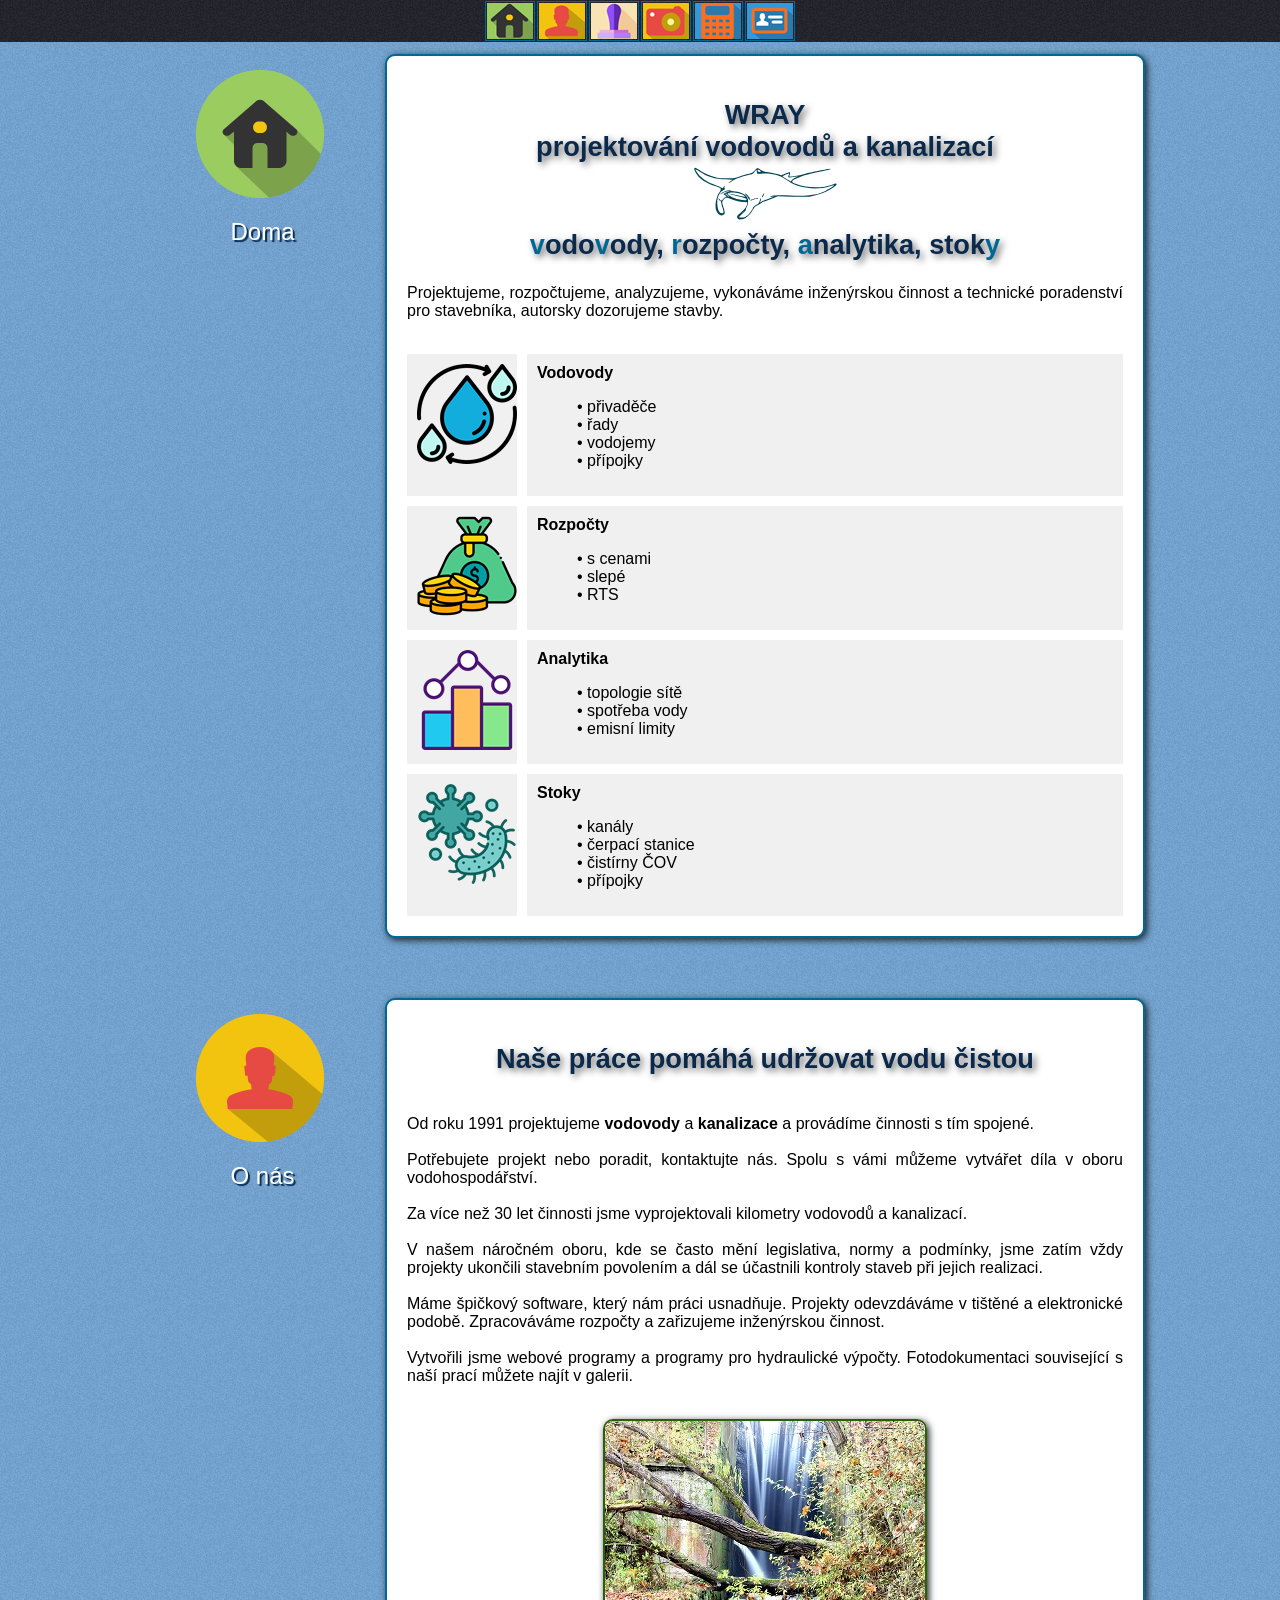
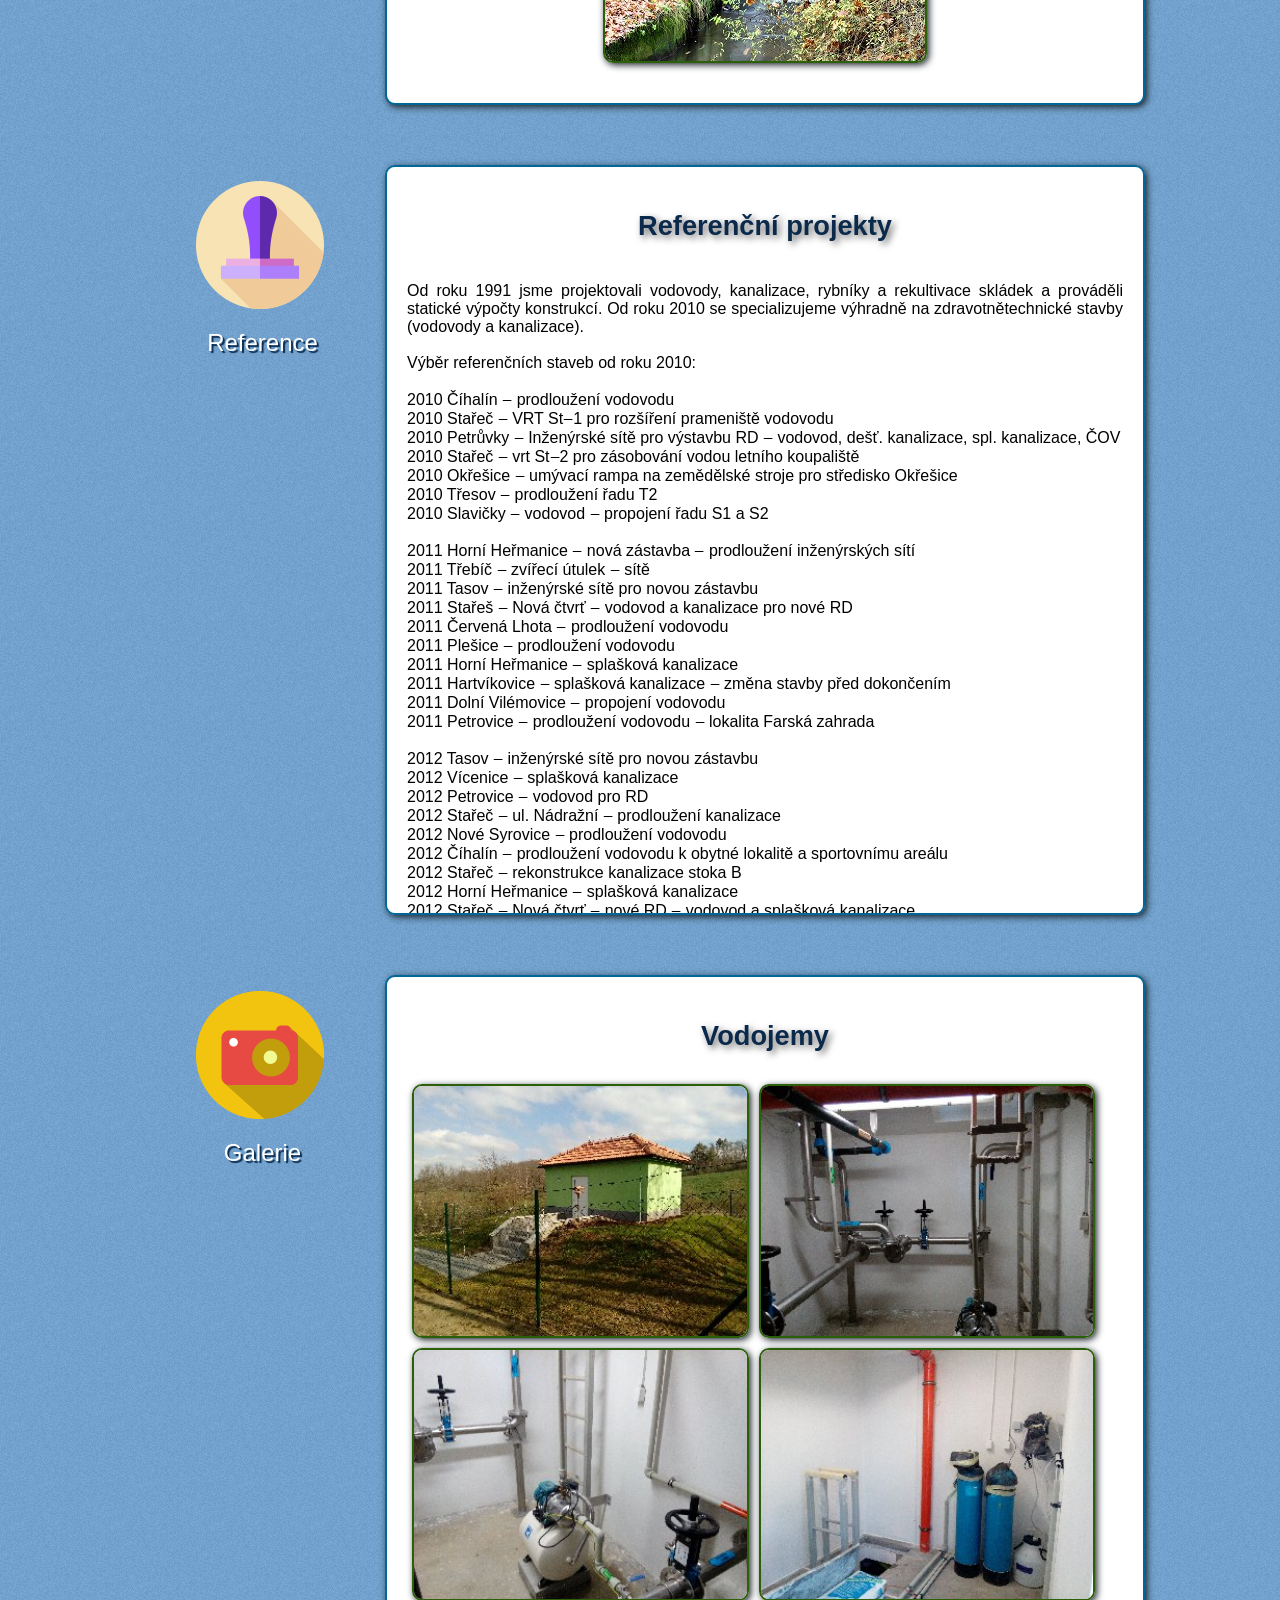
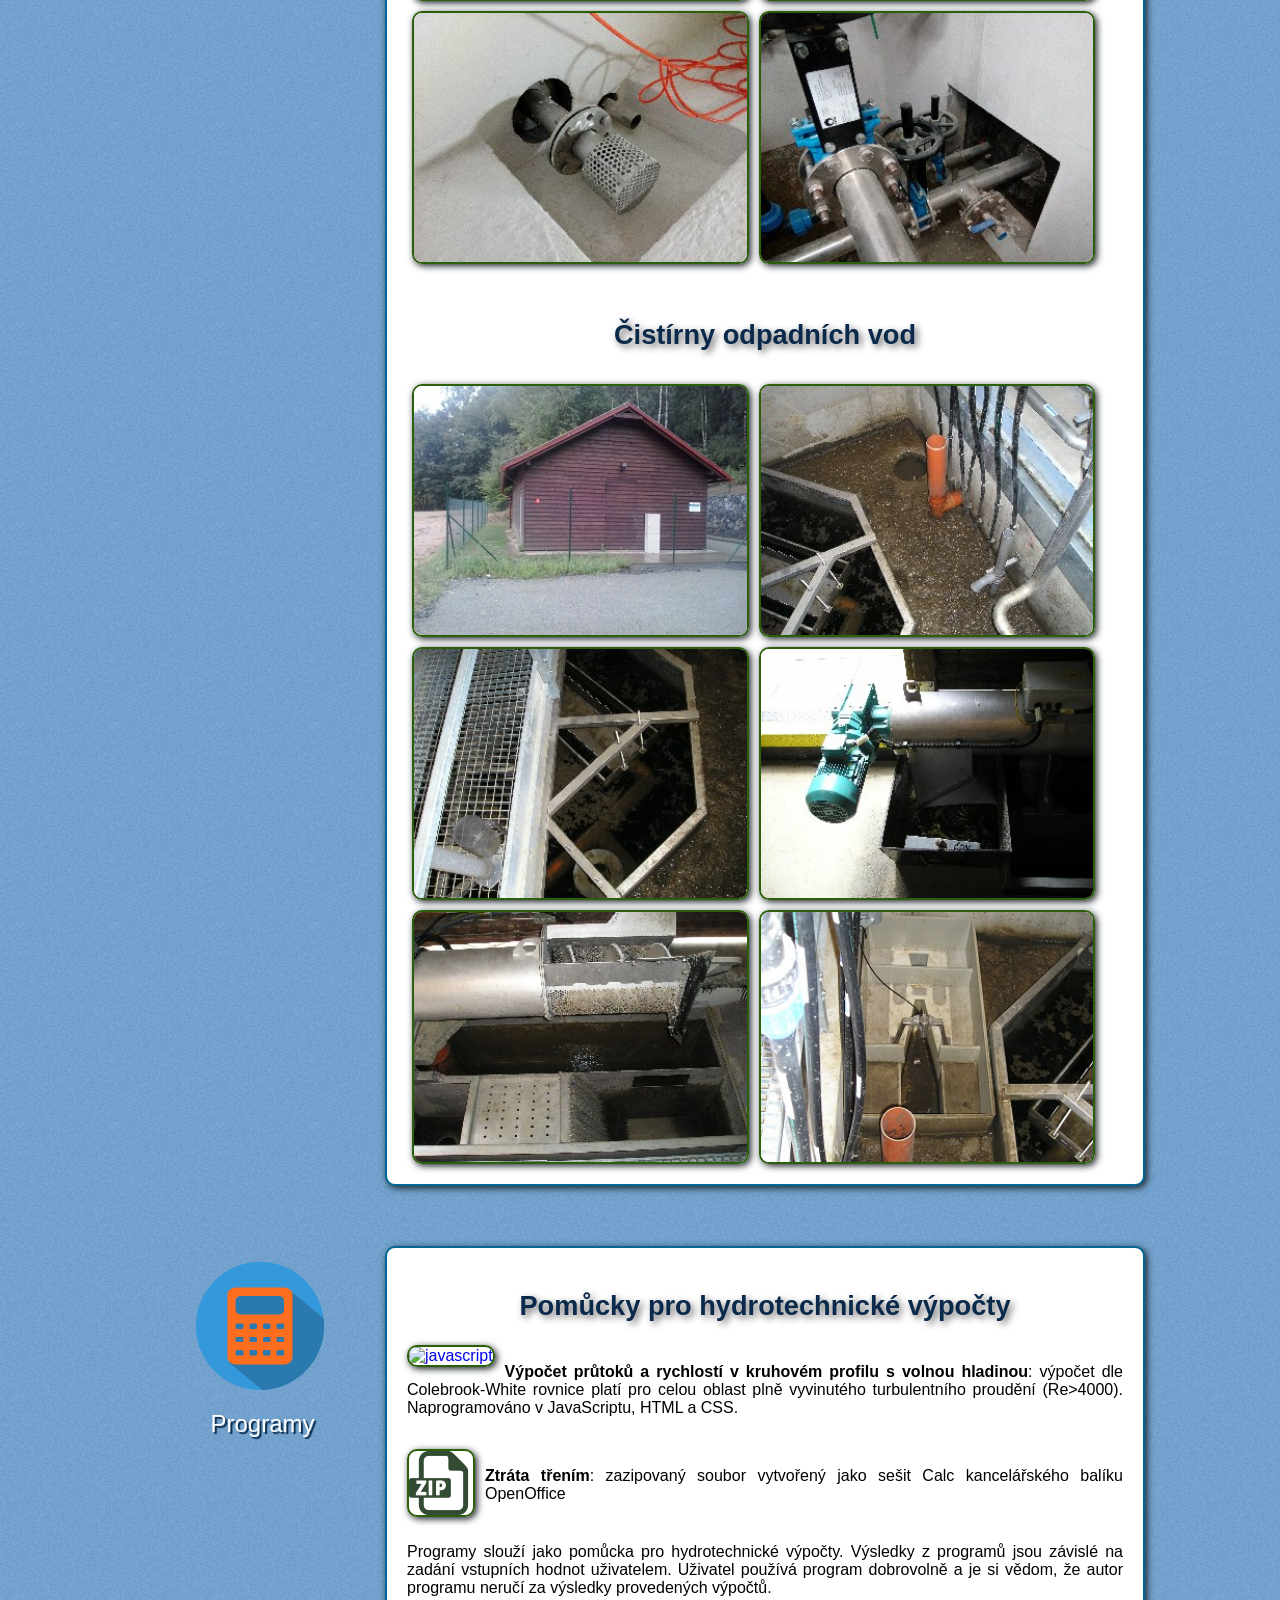
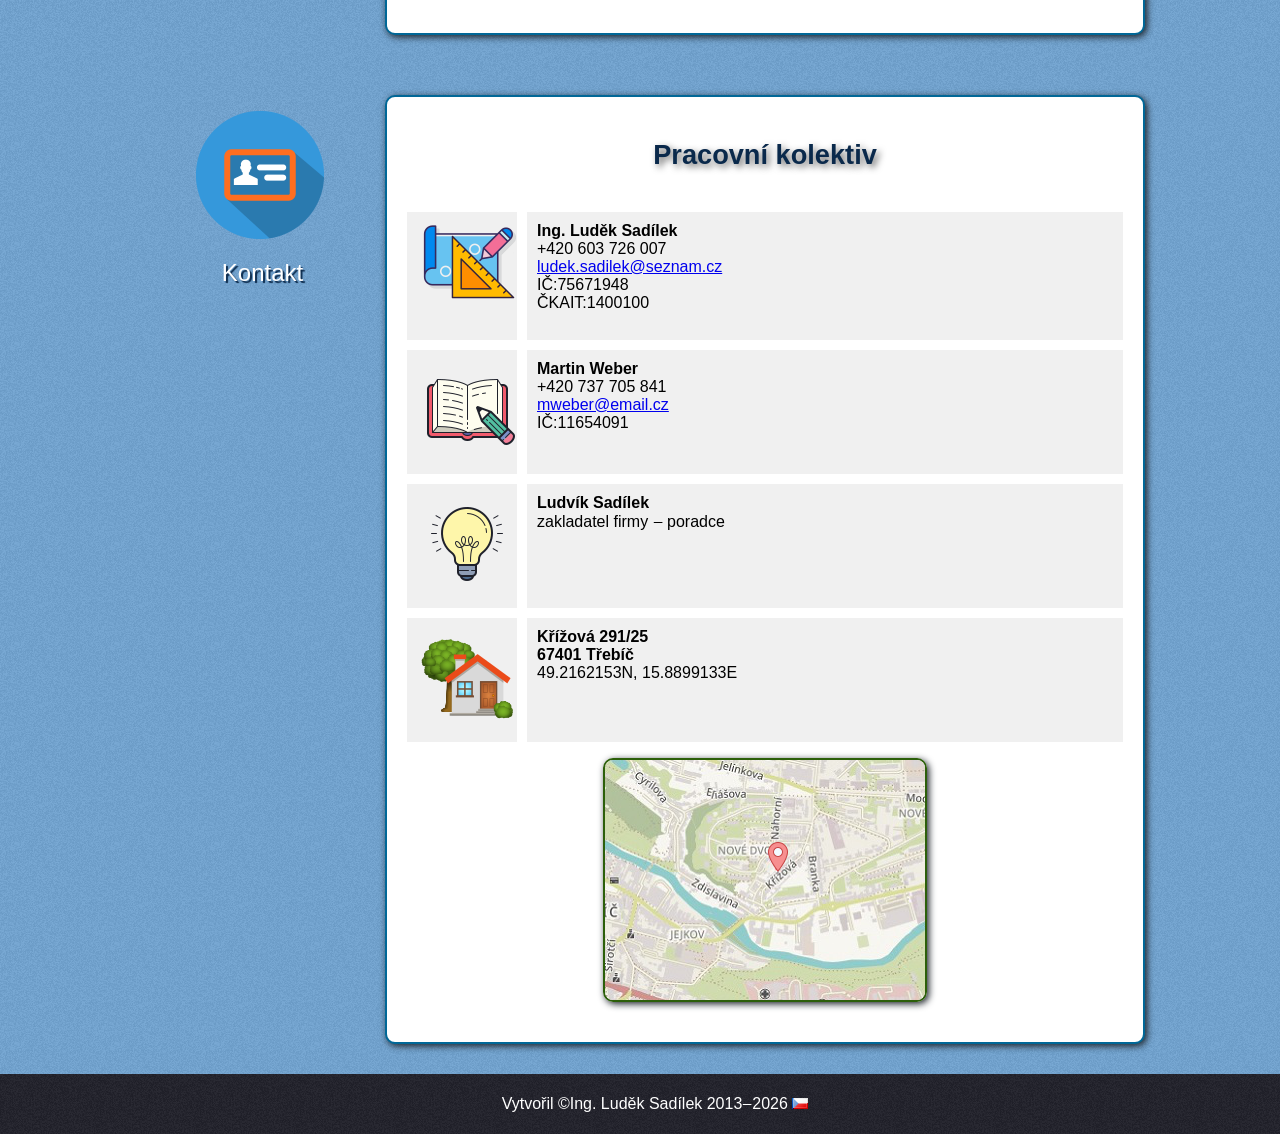
==== commit a08016ef: "Add files via upload" ====
--- a/index.html
+++ b/index.html
@@ -44,7 +44,7 @@
         </header>
 
         <section>
-          <p><strong><h2 class="centr"><img src="obrazky/wray.png" alt="WRAY"/>WRAY</strong> = <font color=#006797>v</font>odo<font color=#006797>v</font>ody, <font color=#006797>r</font>ozpočty, <font color=#006797>a</font>nalytika, stok<font color=#006797>y</font> </h2>
+          <p><strong><h2 class="centr">WRAY<br>projektování vodovodů a kanalizací<br><img src="obrazky/wray.svg" alt="WRAY"/></strong><br><font color=#006797>v</font>odo<font color=#006797>v</font>ody, <font color=#006797>r</font>ozpočty, <font color=#006797>a</font>nalytika, stok<font color=#006797>y</font> </h2>
           </p>
           <p>Projektujeme, rozpočtujeme, analyzujeme, vykonáváme inženýrskou činnost a technické poradenství pro stavebníka, autorsky dozorujeme stavby.
           </p>
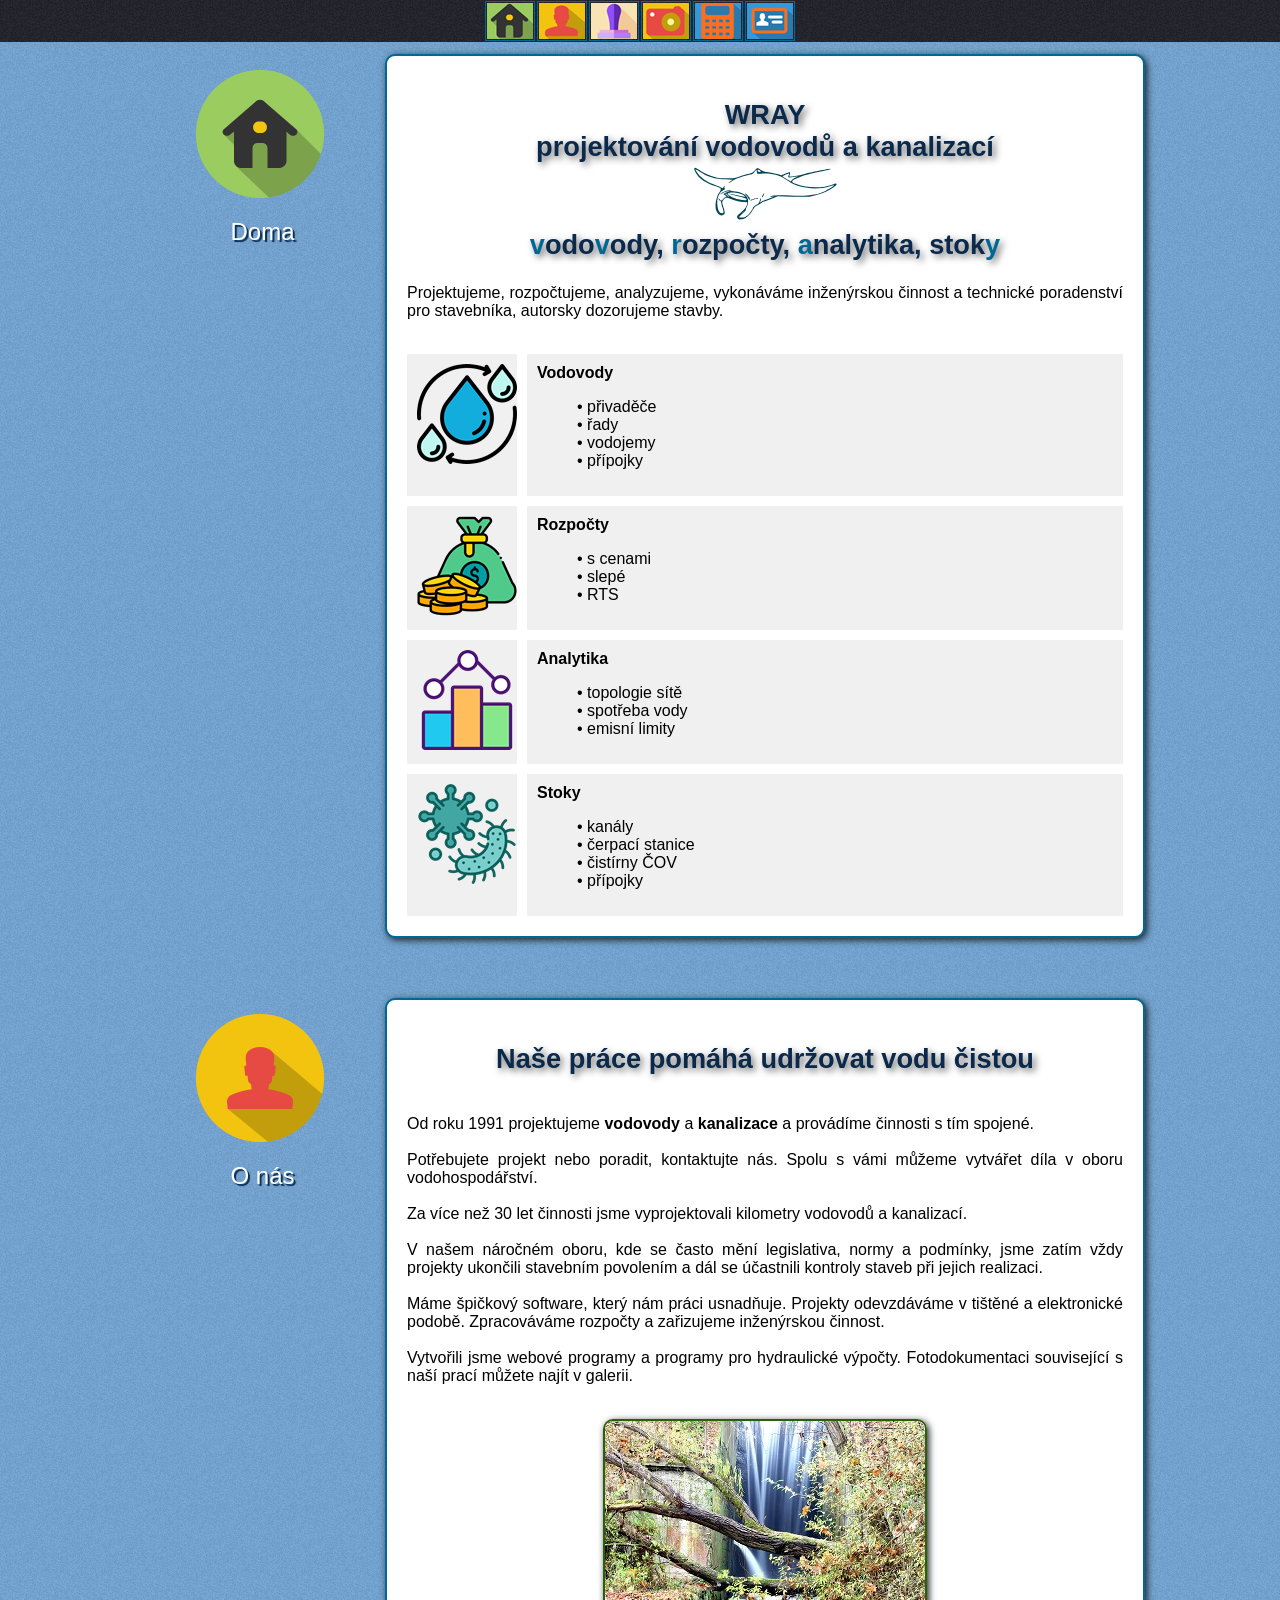
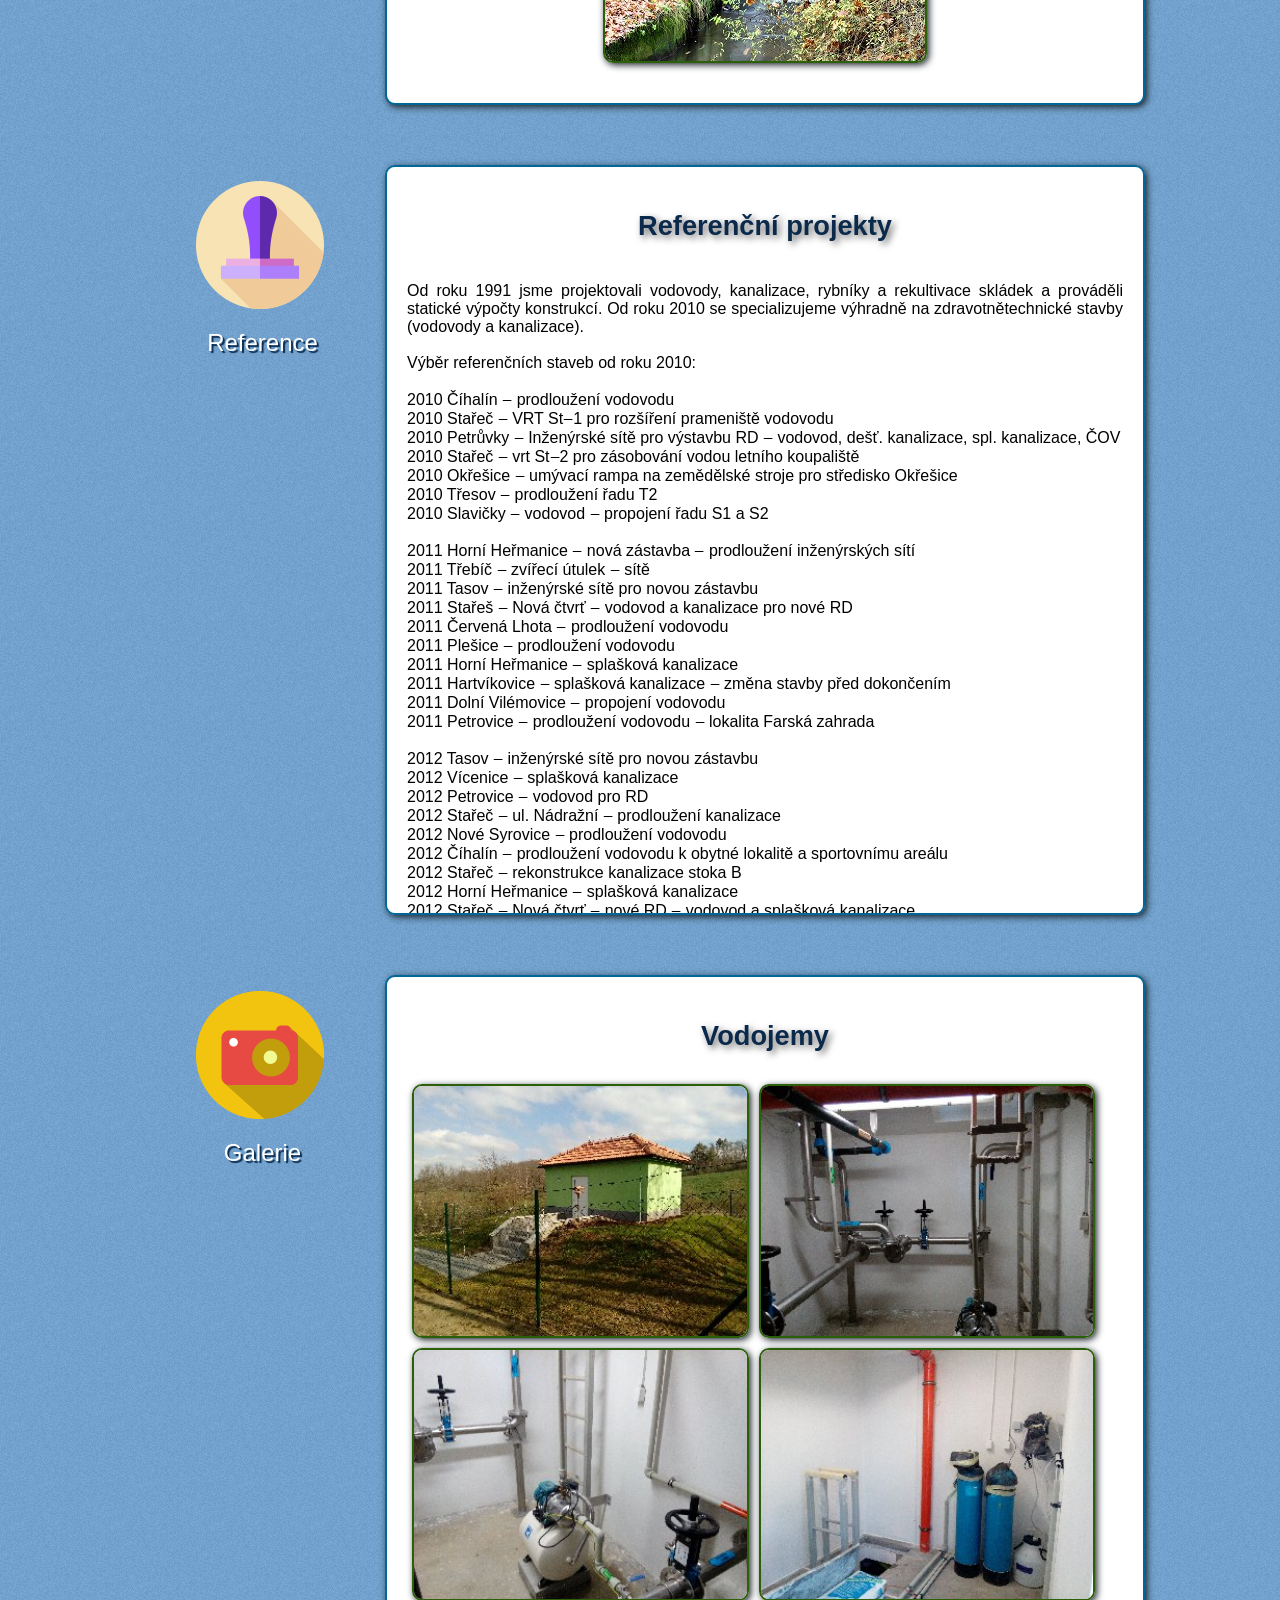
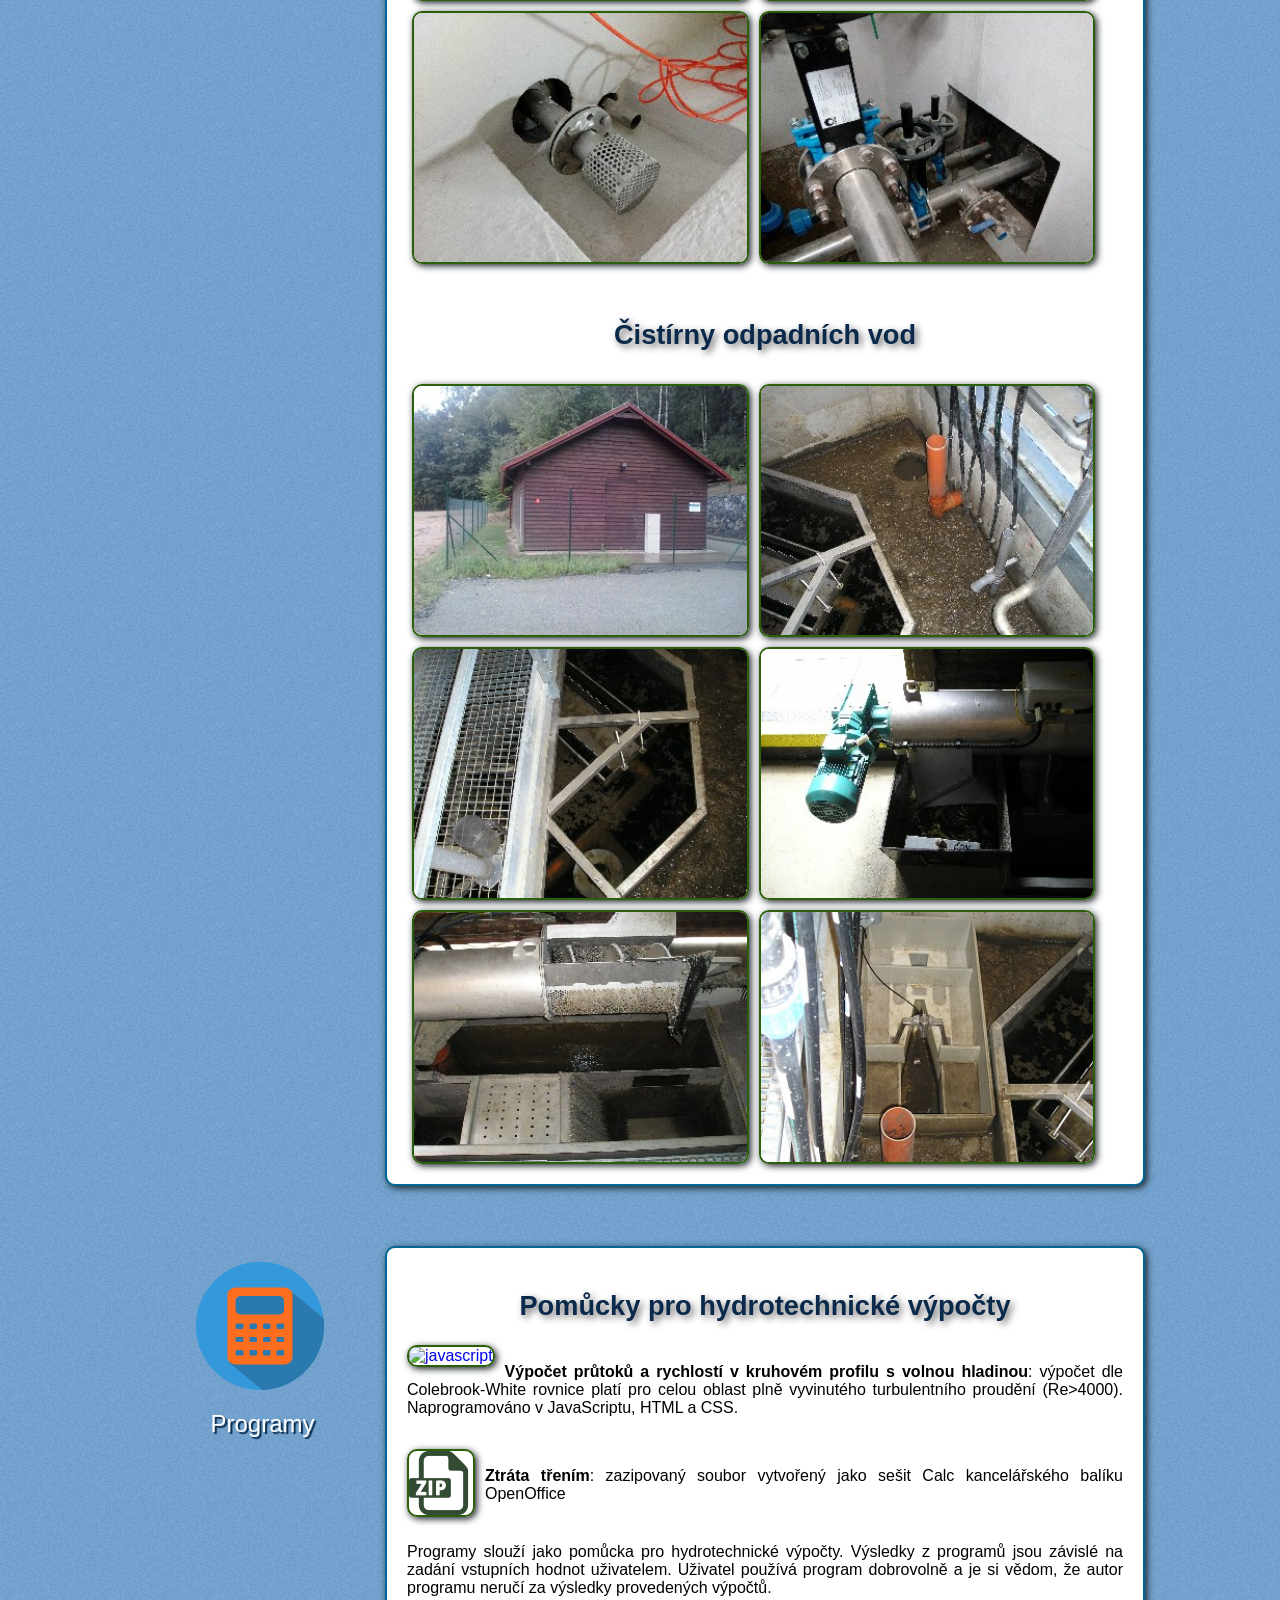
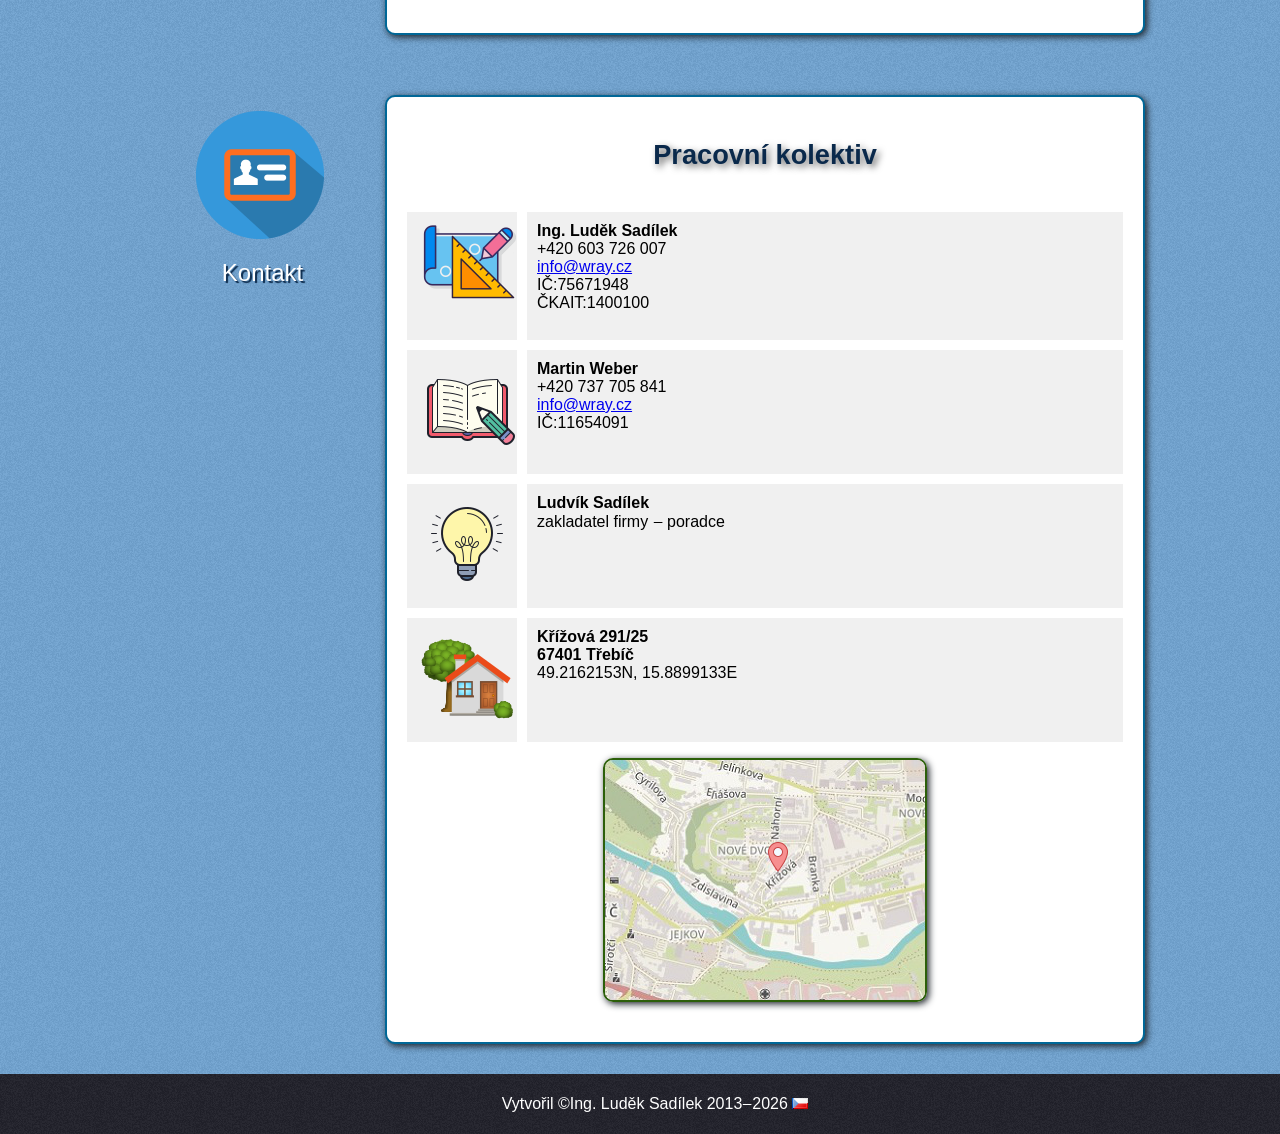
==== commit 1e0f575f: "Add files via upload" ====
--- a/index.html
+++ b/index.html
@@ -378,7 +378,7 @@
               <strong>Ing. Luděk Sadílek</strong>
               <br>+420 603 726 007
               <br>
-              <a href="mailto:ludek.sadilek@seznam.cz">ludek.sadilek@seznam.cz</a>
+              <a href="mailto:info@wray.cz">info@wray.cz</a>
               <br>IČ:75671948
               <br>ČKAIT:1400100
               <br>
@@ -391,7 +391,7 @@
               <strong>Martin Weber</strong>
               <br>+420 737 705 841
               <br>
-              <a href="mailto:mweber@email.cz">mweber@email.cz</a>
+              <a href="mailto:info@wray.cz">info@wray.cz</a>
               <br>IČ:11654091
               <br>
               <br>
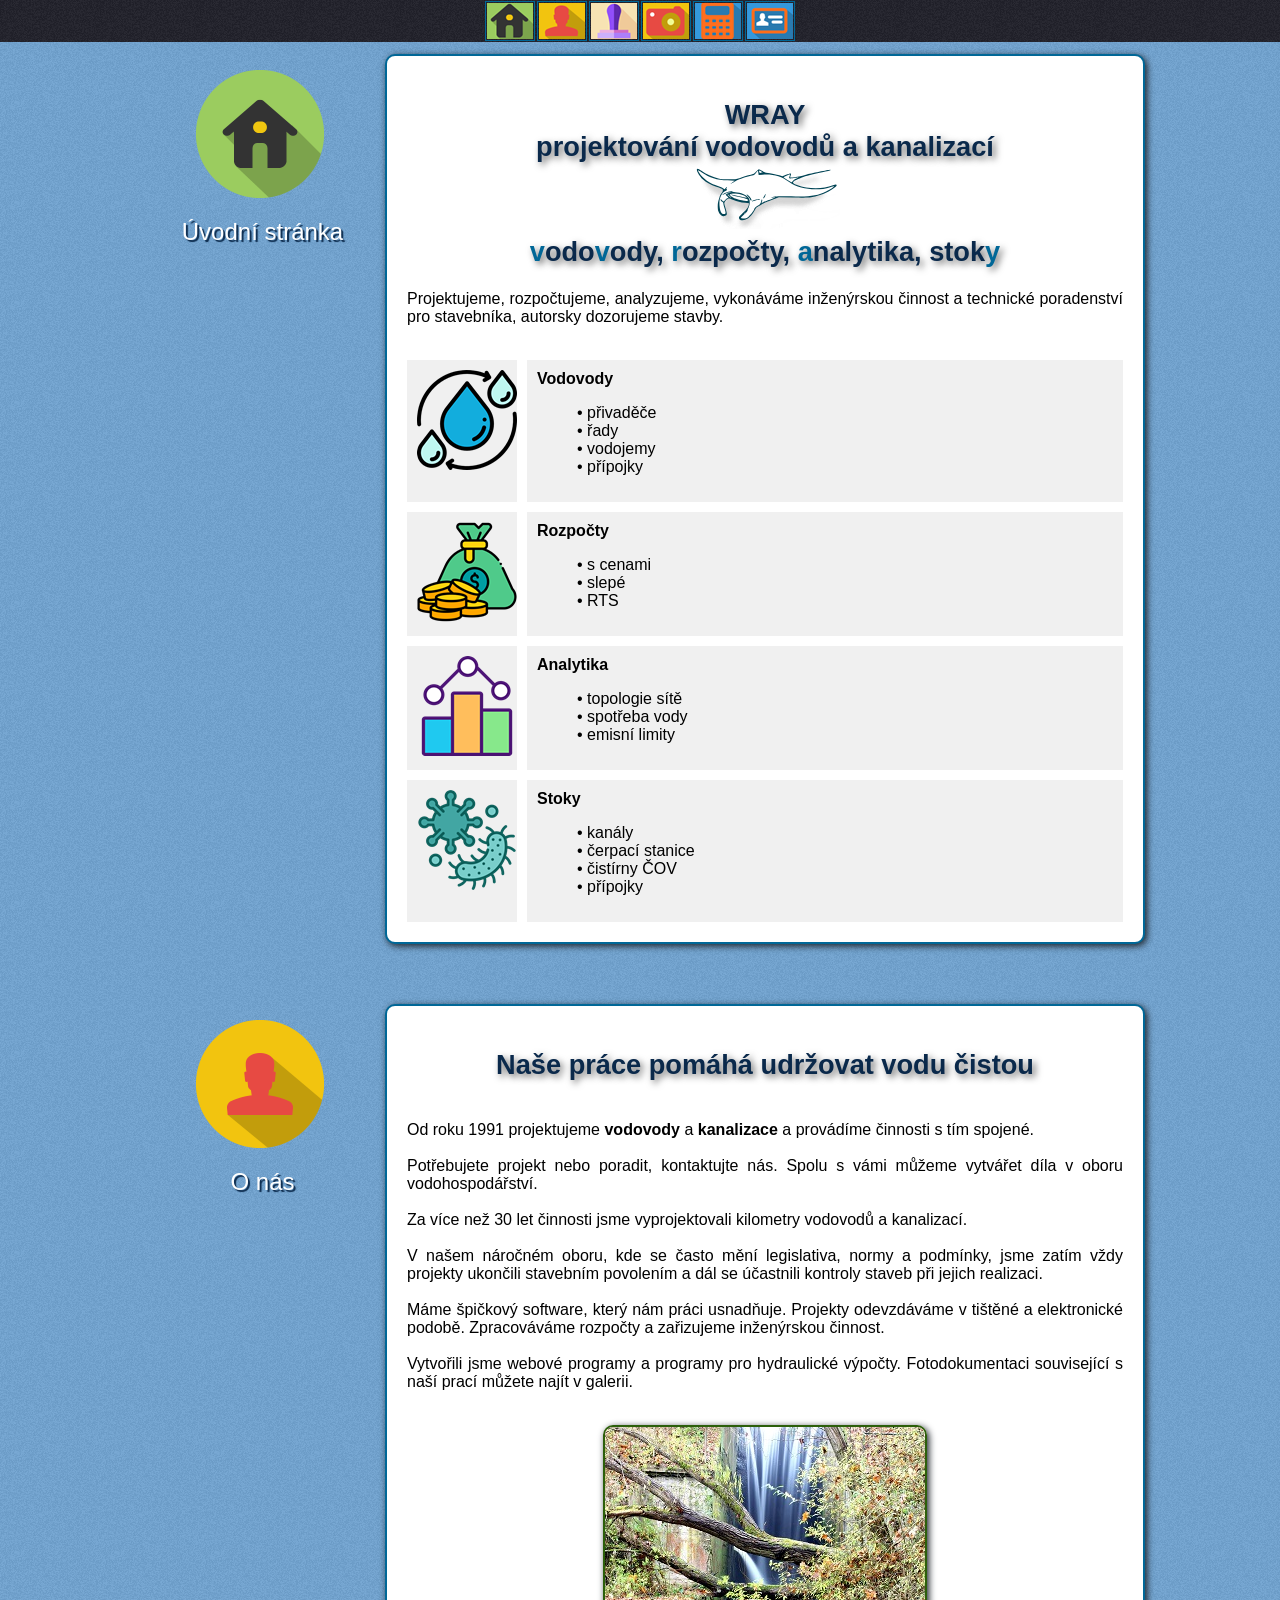
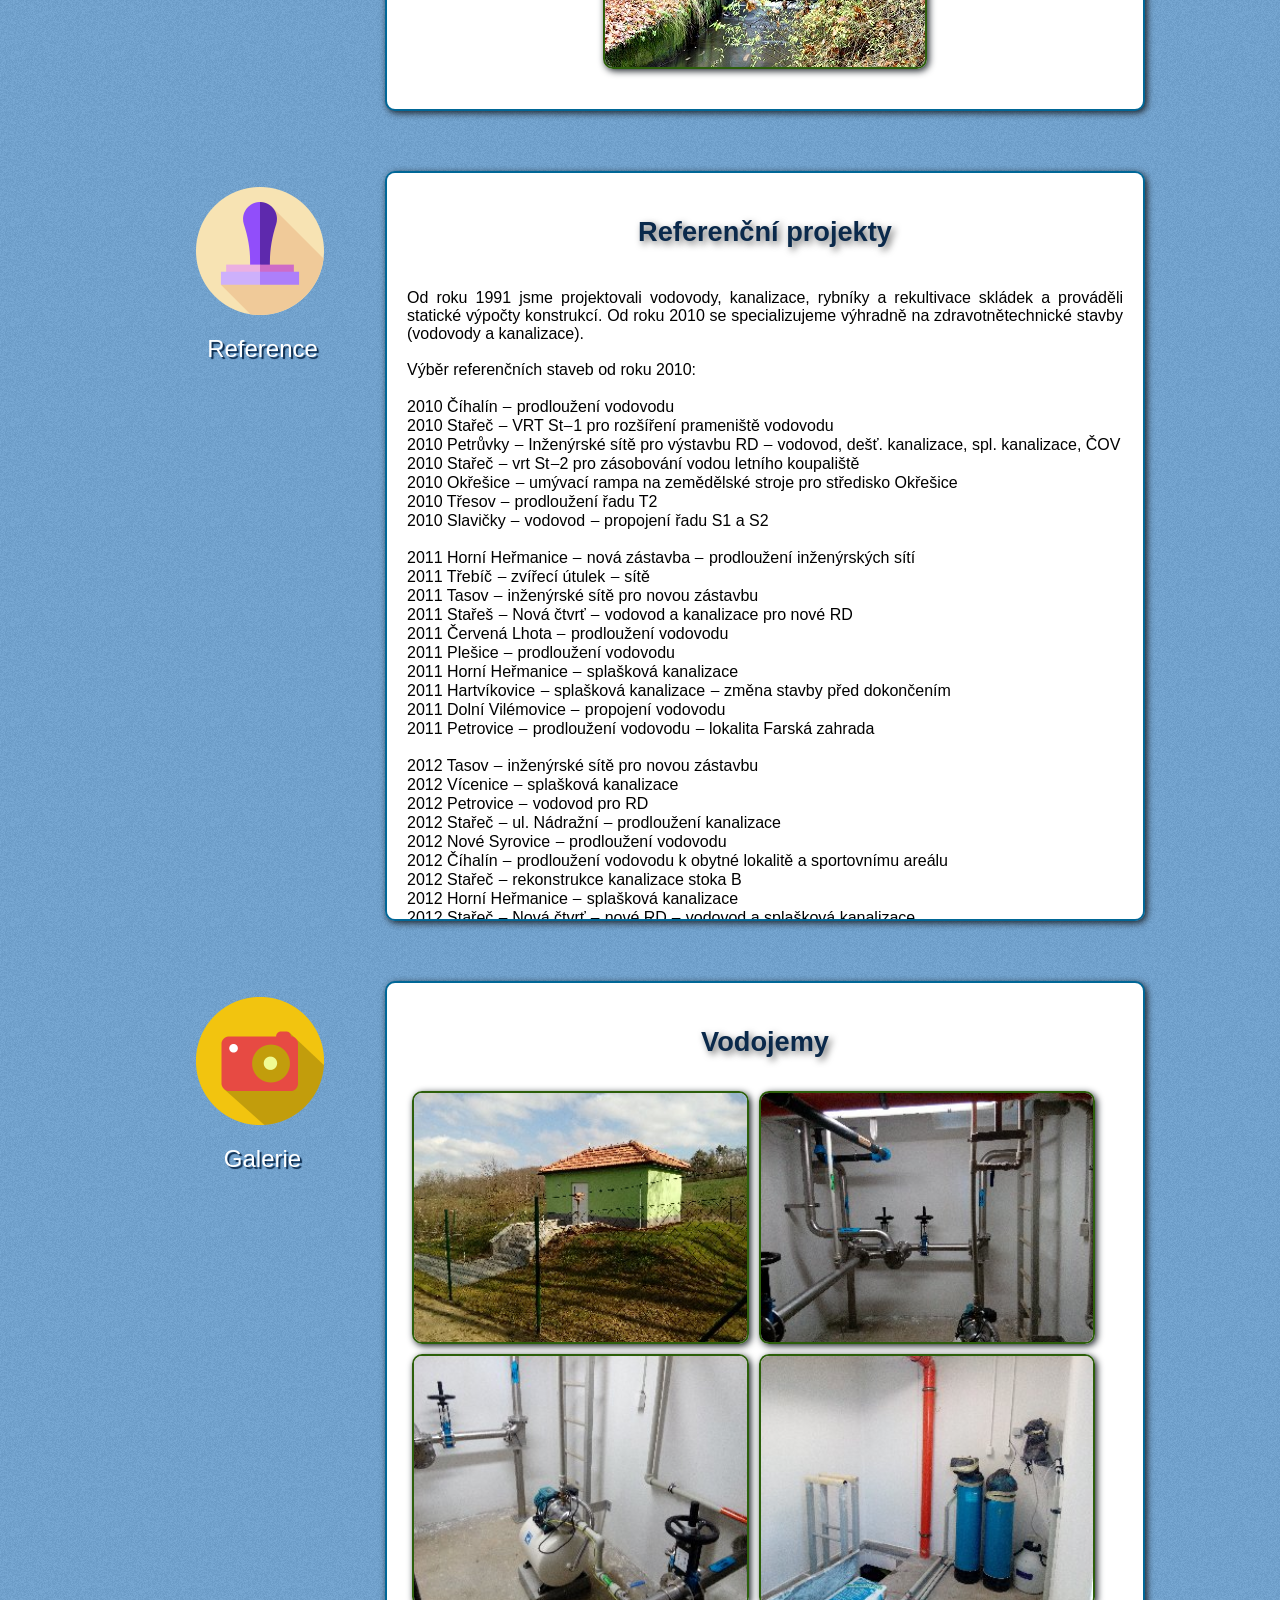
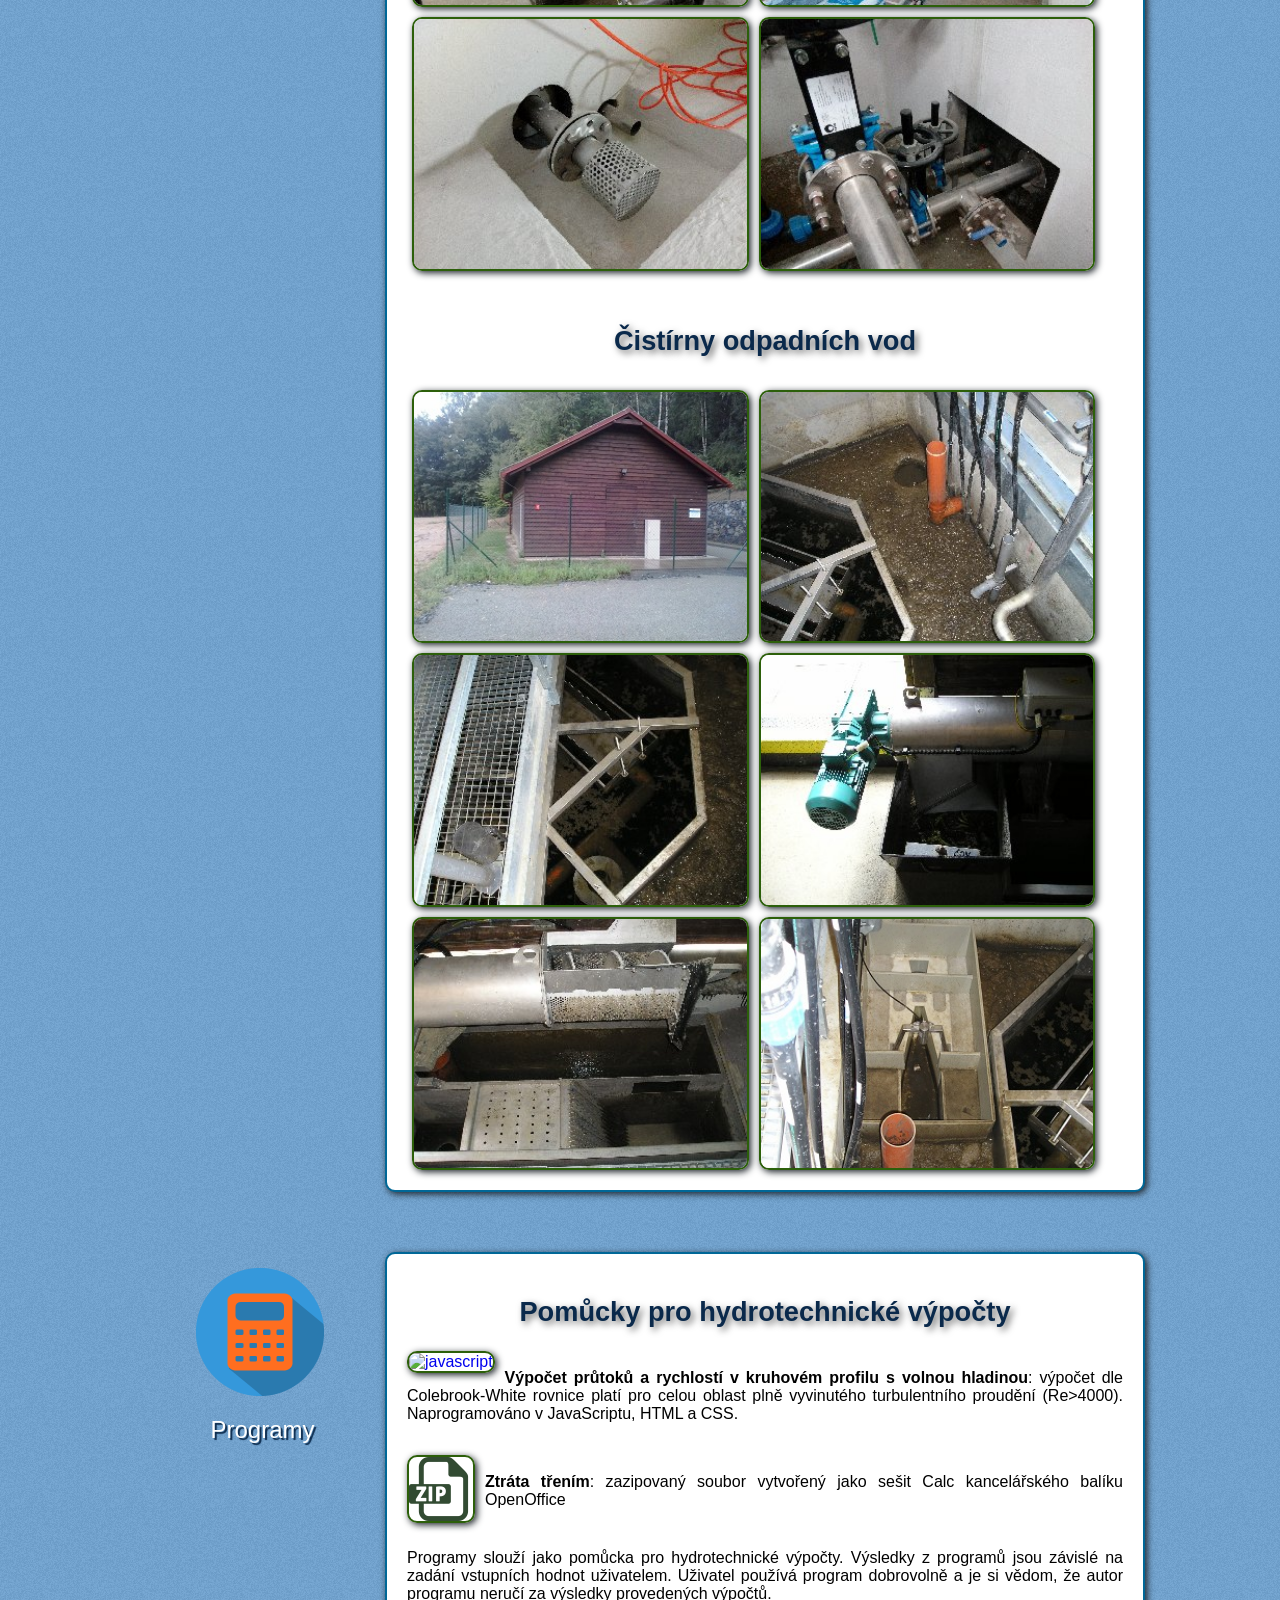
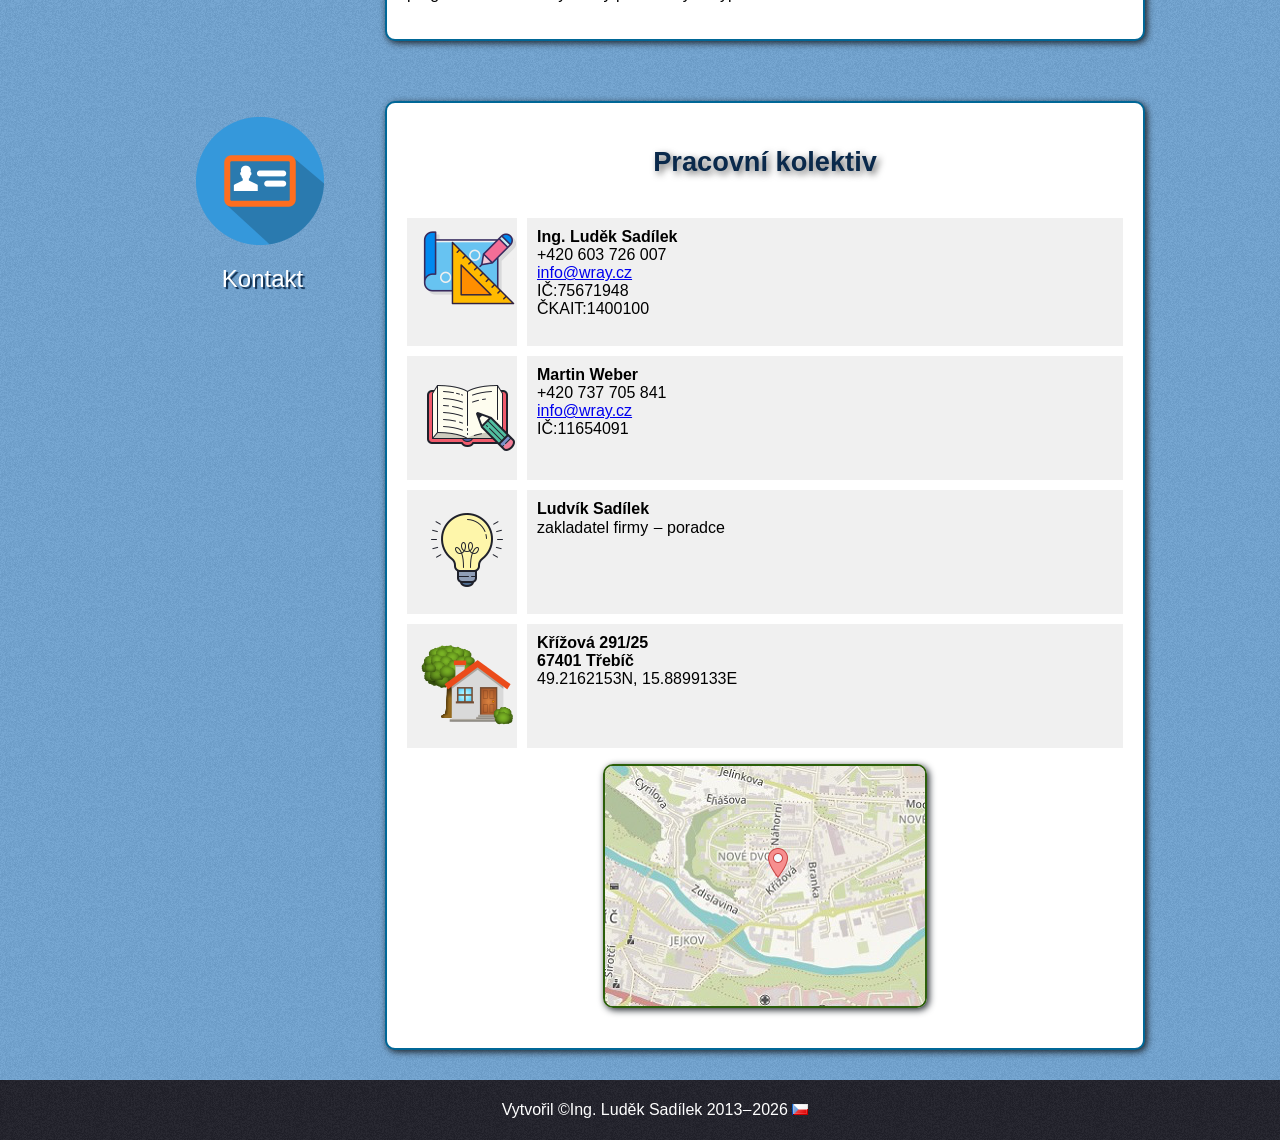
==== commit d338f730: "Update navigation and header text in index.html" ====
--- a/index.html
+++ b/index.html
@@ -15,7 +15,7 @@
     <header class="header">
         <div class="centrovac_header">
             <li>
-            <a href="#index"><img src="obrazky/domu_lista.png" alt="Domů" title="Domů"/></a>
+            <a href="#index"><img src="obrazky/domu_lista.png" alt="Úvod" title="Úvodní stránka"/></a>
             </li>
             <li>
             <a href="#onas"><img src="obrazky/onas_lista.png" alt="O nás" title="O nás"/></a>
@@ -39,8 +39,8 @@
       <div class="centrovac">
         <header>
           <p class="centr">
-            <img src="obrazky/domu.png" alt="Doma"/>
-          </p> <h1>Doma</h1>
+            <img src="obrazky/domu.png" alt="Úvod"/>
+          </p> <h1>Úvodní stránka</h1>
         </header>
 
         <section>
@@ -432,4 +432,4 @@
       <img src="obrazky/flatcz.png" alt="Vlajka"/>
     </footer>
   </body>
-</html>+</html>
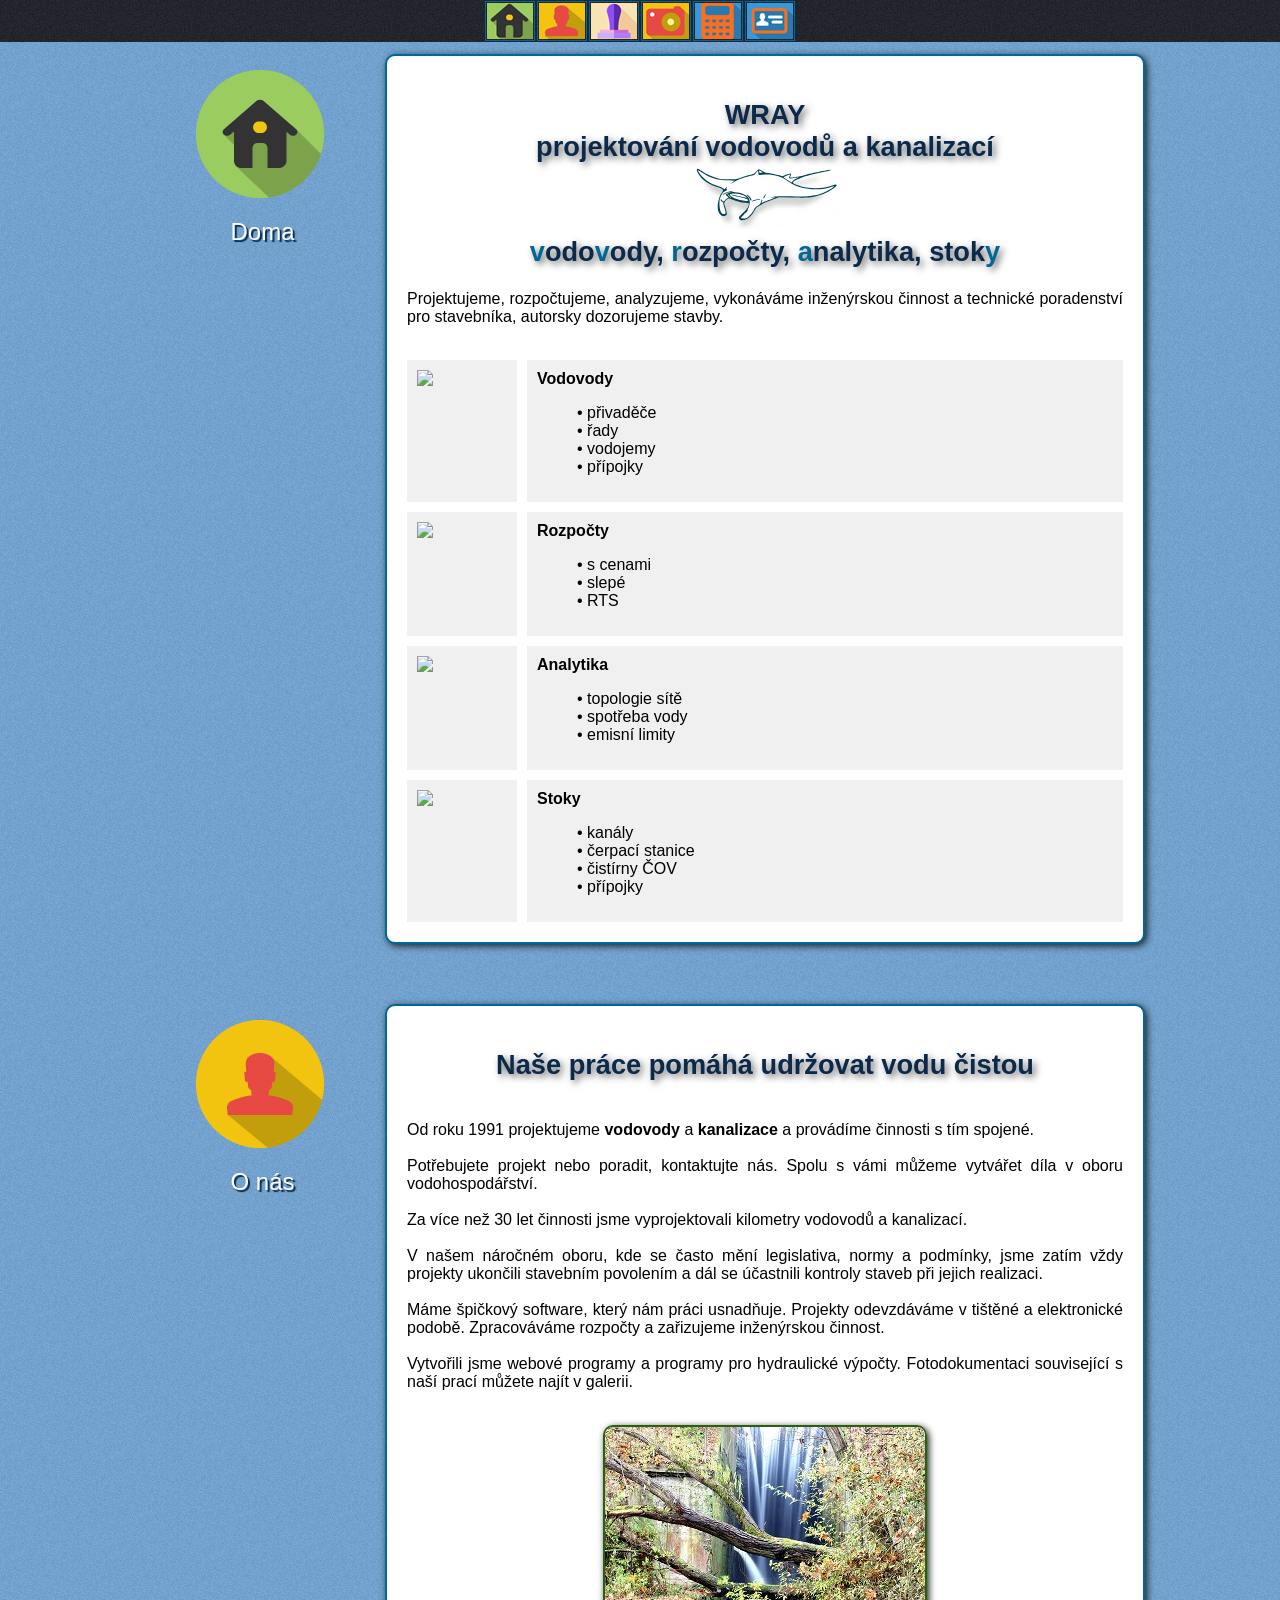
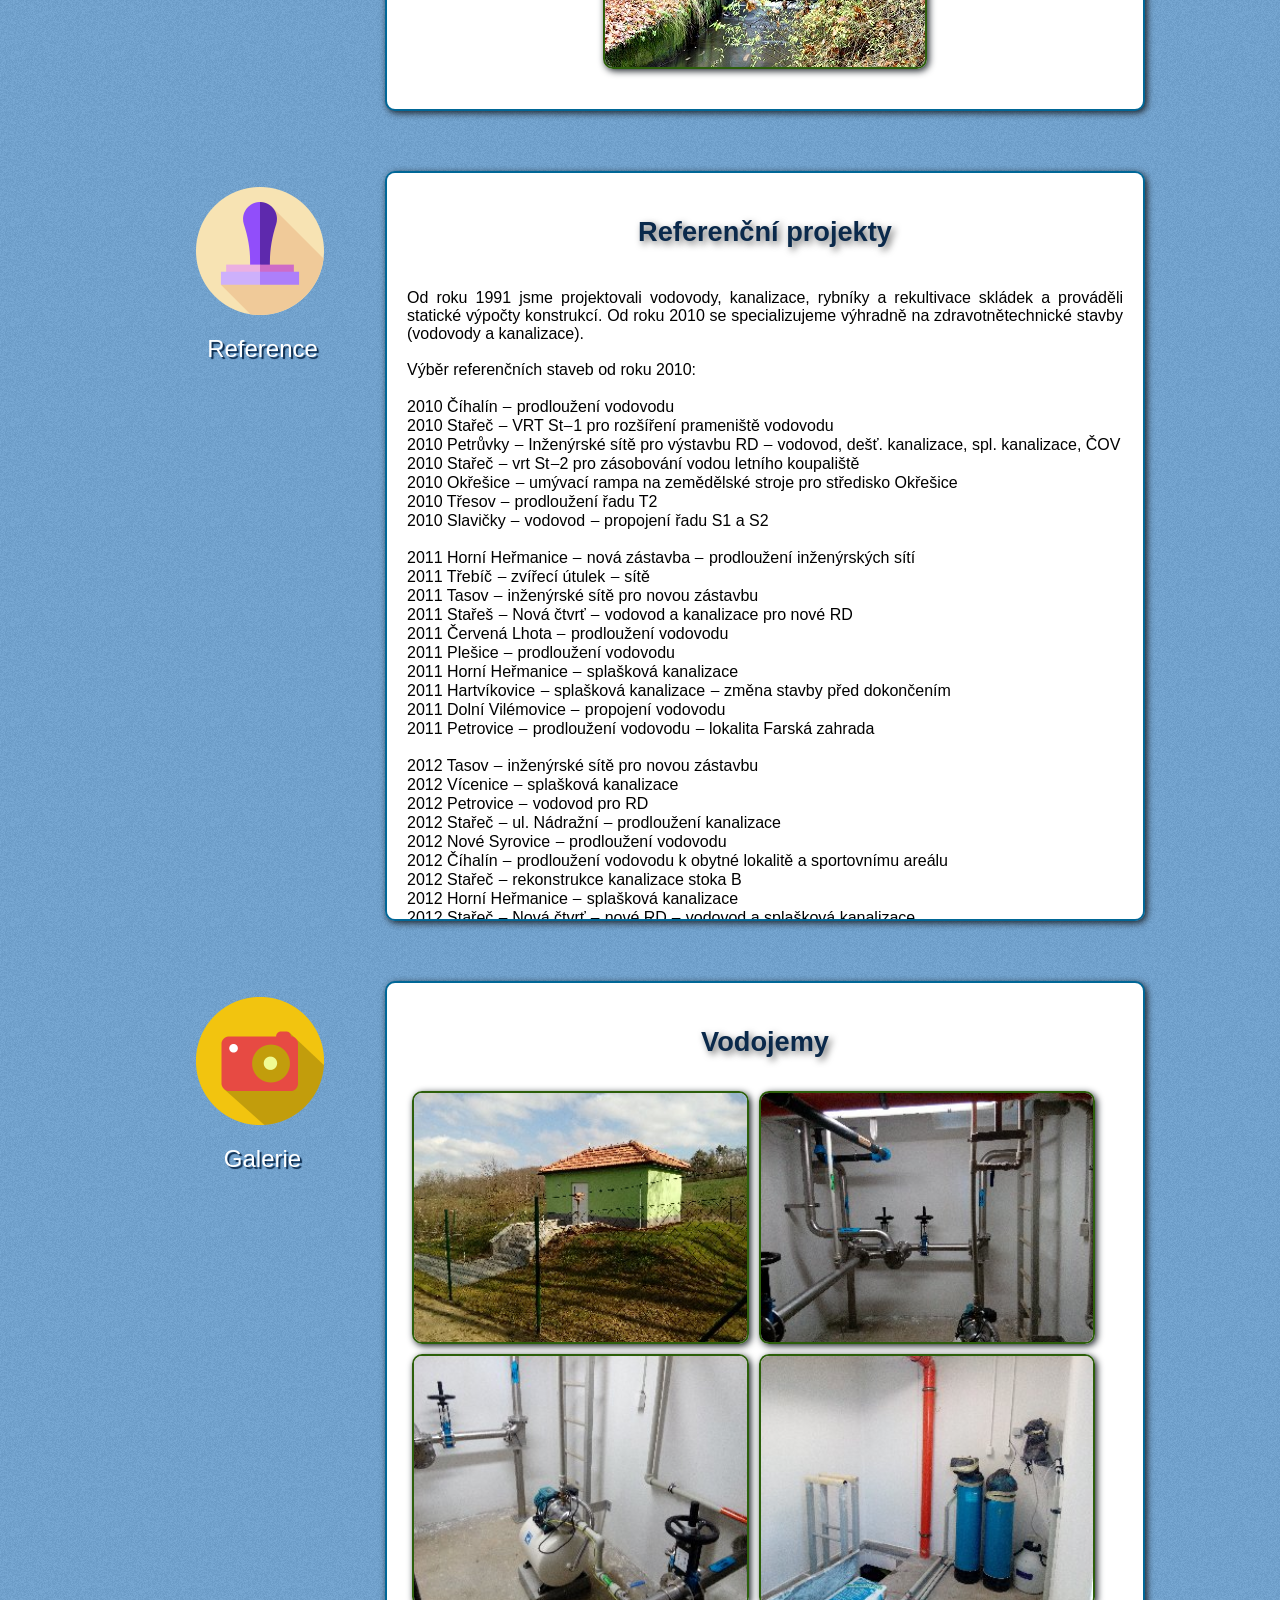
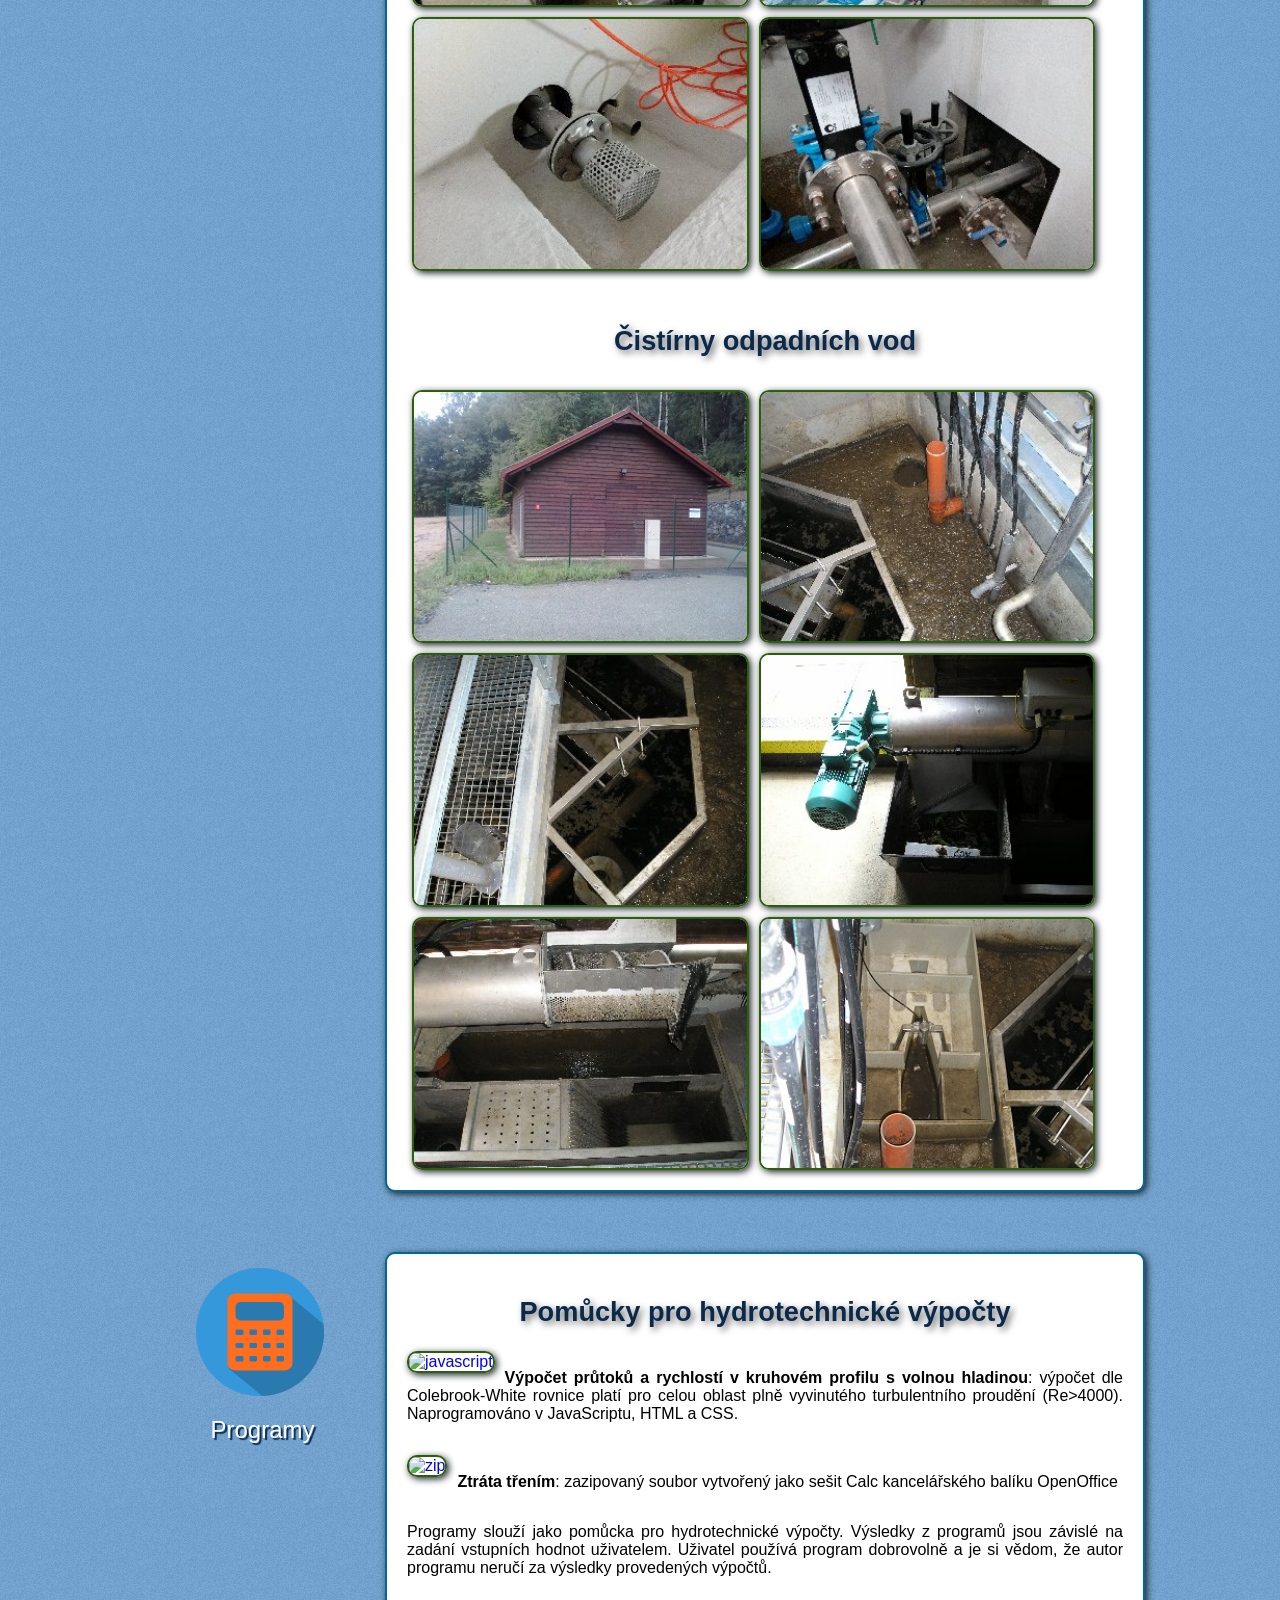
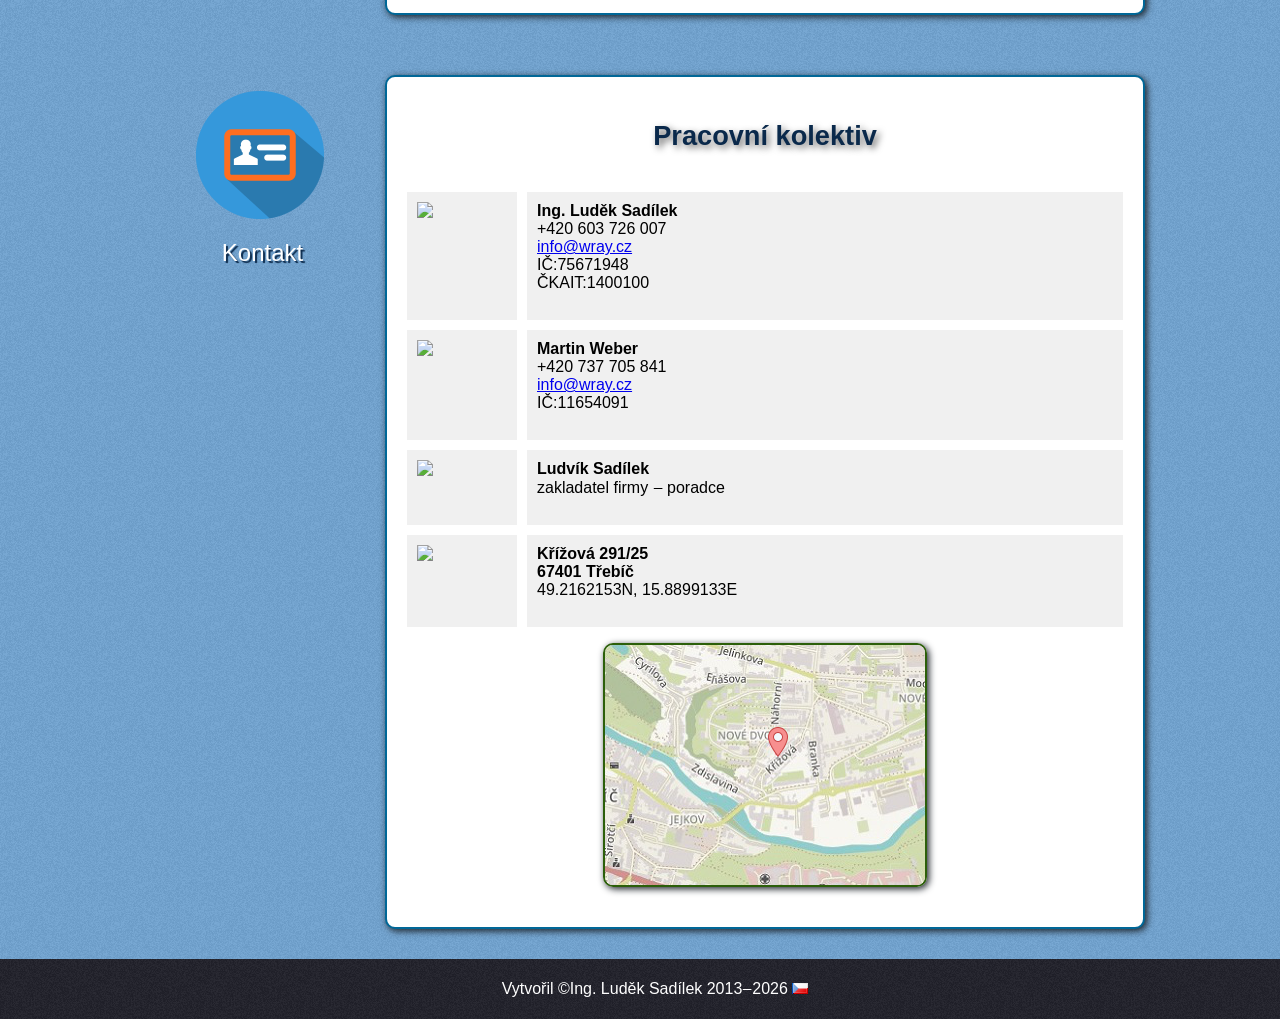
==== commit 96a97b39: "Add files via upload" ====
--- a/index.html
+++ b/index.html
@@ -15,7 +15,7 @@
     <header class="header">
         <div class="centrovac_header">
             <li>
-            <a href="#index"><img src="obrazky/domu_lista.png" alt="Úvod" title="Úvodní stránka"/></a>
+            <a href="#index"><img src="obrazky/domu_lista.png" alt="Domů" title="Domů"/></a>
             </li>
             <li>
             <a href="#onas"><img src="obrazky/onas_lista.png" alt="O nás" title="O nás"/></a>
@@ -39,8 +39,8 @@
       <div class="centrovac">
         <header>
           <p class="centr">
-            <img src="obrazky/domu.png" alt="Úvod"/>
-          </p> <h1>Úvodní stránka</h1>
+            <img src="obrazky/domu.png" alt="Doma"/>
+          </p> <h1>Doma</h1>
         </header>
 
         <section>
@@ -52,7 +52,7 @@
 
            <div class="container">
 
-            <div class="item"><img src="obrazky/vodovody.png"/></div>
+            <div class="item"><img src="obrazky/vodovody.svg"/></div>
 
             <div class="item"><strong>Vodovody</strong>
                                 <ul>
@@ -63,7 +63,7 @@
                                 </ul>
             </div>
 
-            <div class="item"><img src="obrazky/rozpocty.png"/></div>
+            <div class="item"><img src="obrazky/rozpocty.svg"/></div>
 
             <div class="item"><strong>Rozpočty</strong>
                                 <ul>
@@ -73,7 +73,7 @@
                                 </ul>
             </div>
 
-            <div class="item"><img src="obrazky/analytika.png"/></div>
+            <div class="item"><img src="obrazky/analytika.svg"/></div>
 
             <div class="item"><strong>Analytika</strong>
                                 <ul>
@@ -83,7 +83,7 @@
                                 </ul>
             </div>
 
-            <div class="item"><img src="obrazky/stoky.png"/></div>
+            <div class="item"><img src="obrazky/stoky.svg"/></div>
 
             <div class="item"><strong>Stoky</strong>
                                 <ul>
@@ -335,7 +335,7 @@
           </p>
           <p>
             <a href="prutok.html">
-              <img title="kruhové profily s volnou hladinou-klikněte pro přesun na stránku s výpočtem"src="obrazky/javascript-64.png" alt="javascript" class="ikona_program" /></a>
+              <img title="kruhové profily s volnou hladinou-klikněte pro přesun na stránku s výpočtem"src="obrazky/javascript.svg" alt="javascript" class="ikona_program" /></a>
             <br><strong>Výpočet průtoků a rychlostí v kruhovém profilu s volnou hladinou</strong>: výpočet dle Colebrook-White rovnice platí pro celou oblast plně
             vyvinutého turbulentního proudění (Re>4000). Naprogramováno v JavaScriptu, HTML a CSS.
           </p>
@@ -343,7 +343,7 @@
           </div>
           <p>
             <a href="obrazky/ztrata_trenim.zip">
-              <img title="ztrata_trenim.zip-klikněte pro stažení do počítače"src="obrazky/zip-64.png" alt="zip" class="ikona_program" /></a>
+              <img title="ztrata_trenim.zip-klikněte pro stažení do počítače"src="obrazky/zip.svg" alt="zip" class="ikona_program" /></a>
             <br><strong>Ztráta třením</strong>: zazipovaný soubor vytvořený jako sešit Calc kancelářského balíku OpenOffice
           </p>
           <div class="cistic">
@@ -372,7 +372,7 @@
           <br>
            <div class="container">
 
-            <div class="item"><img src="obrazky/ludek.png"/></div>
+            <div class="item"><img src="obrazky/ludek.svg"/></div>
 
             <div class="item">
               <strong>Ing. Luděk Sadílek</strong>
@@ -385,7 +385,7 @@
               <br>
             </div>
 
-            <div class="item"><img src="obrazky/martin.png"/></div>
+            <div class="item"><img src="obrazky/martin.svg"/></div>
 
             <div class="item">
               <strong>Martin Weber</strong>
@@ -397,7 +397,7 @@
               <br>
             </div>
 
-            <div class="item"><img src="obrazky/ludvik.png"/></div>
+            <div class="item"><img src="obrazky/ludvik.svg"/></div>
 
             <div class="item">
               <strong>Ludvík Sadílek</strong>
@@ -406,7 +406,7 @@
               <br>
             </div>
 
-            <div class="item"><img src="obrazky/domek.png"/></div>
+            <div class="item"><img src="obrazky/domek.svg"/></div>
 
             <div class="item">
               <strong>Křížová 291/25
@@ -432,4 +432,4 @@
       <img src="obrazky/flatcz.png" alt="Vlajka"/>
     </footer>
   </body>
-</html>
+</html>
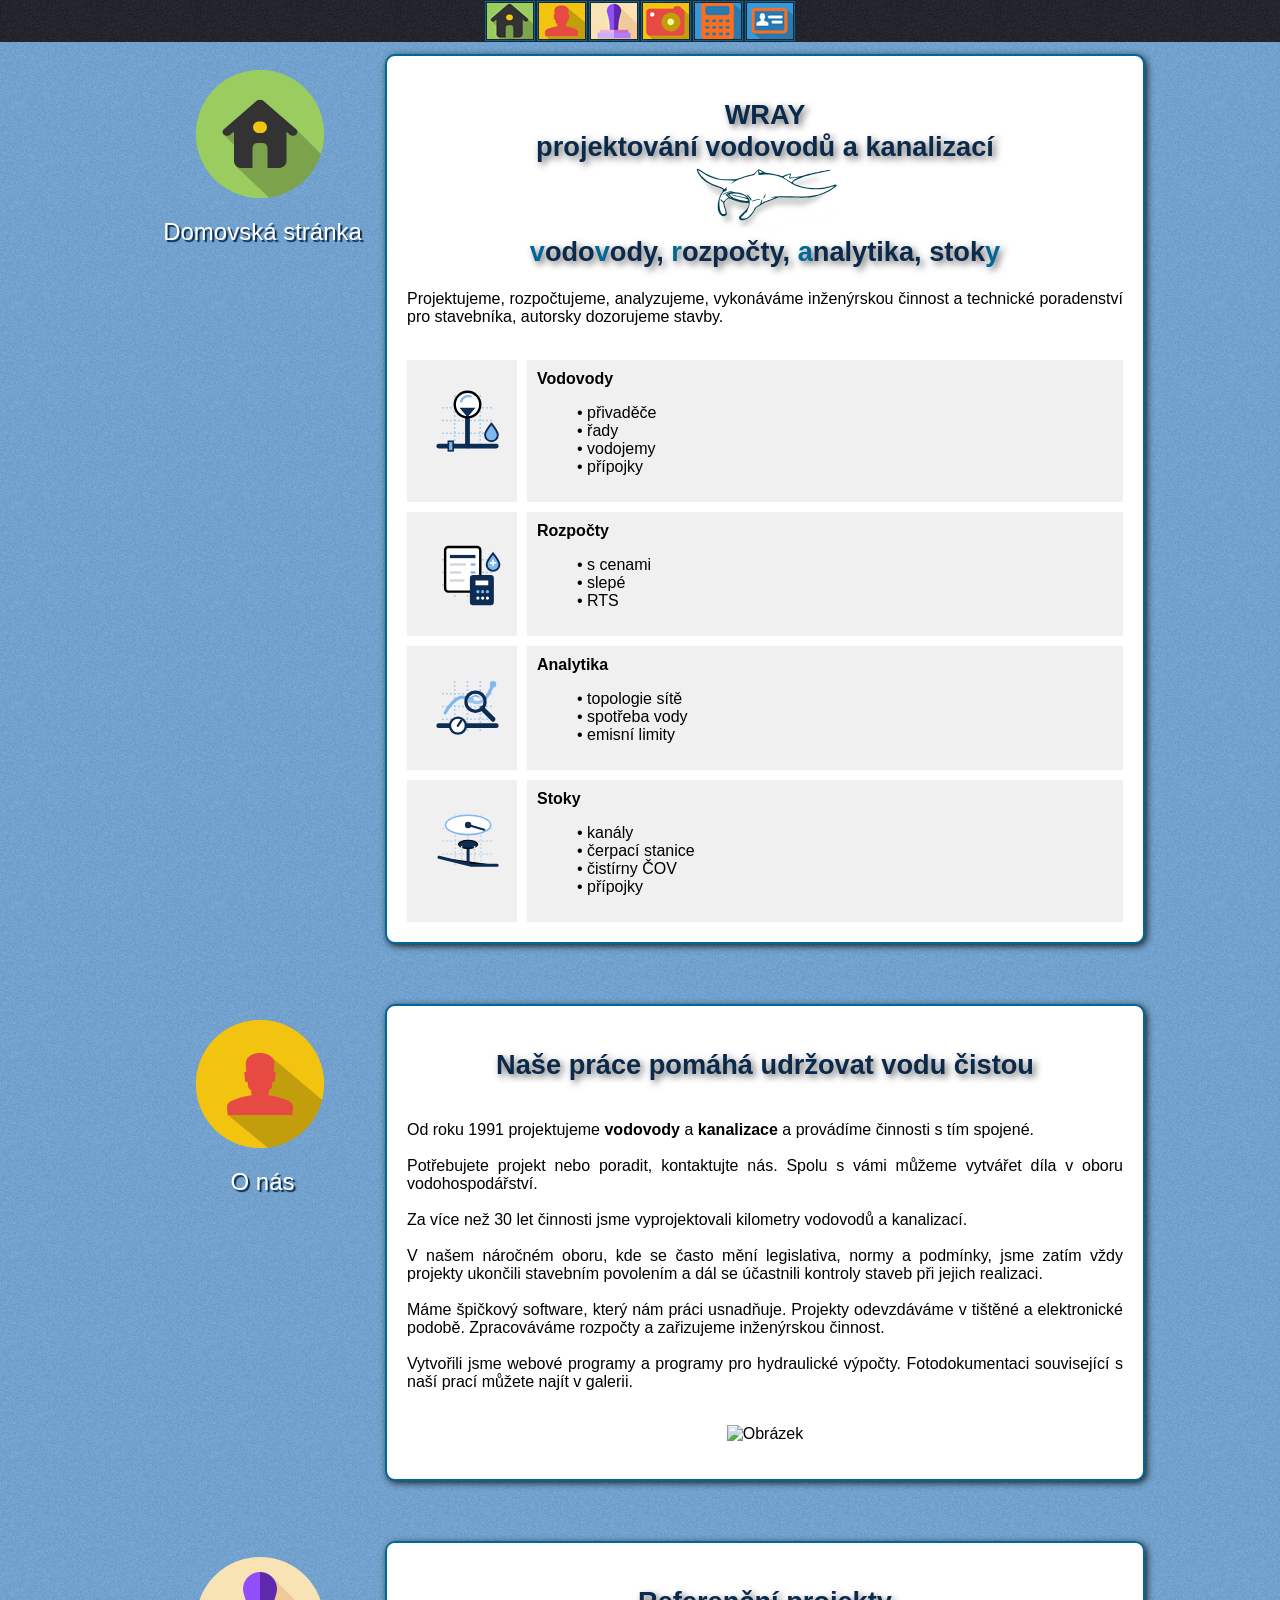
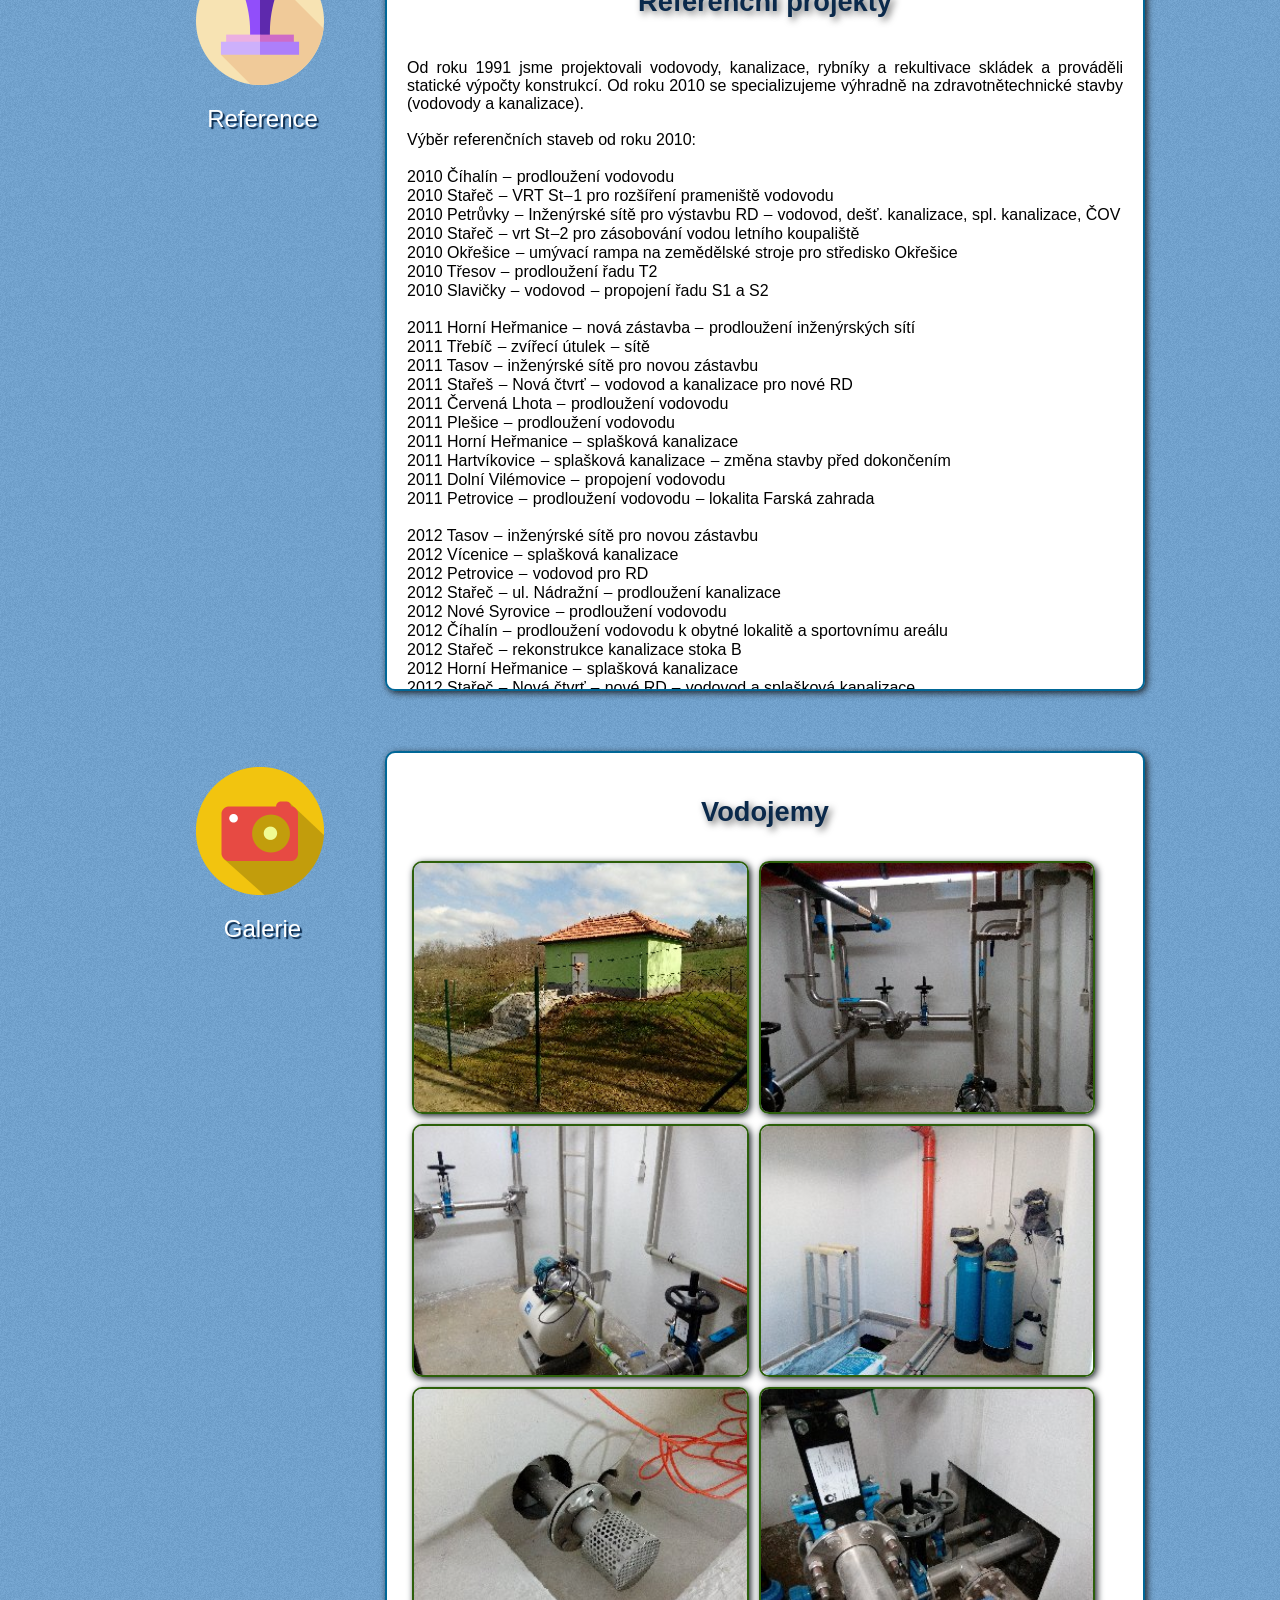
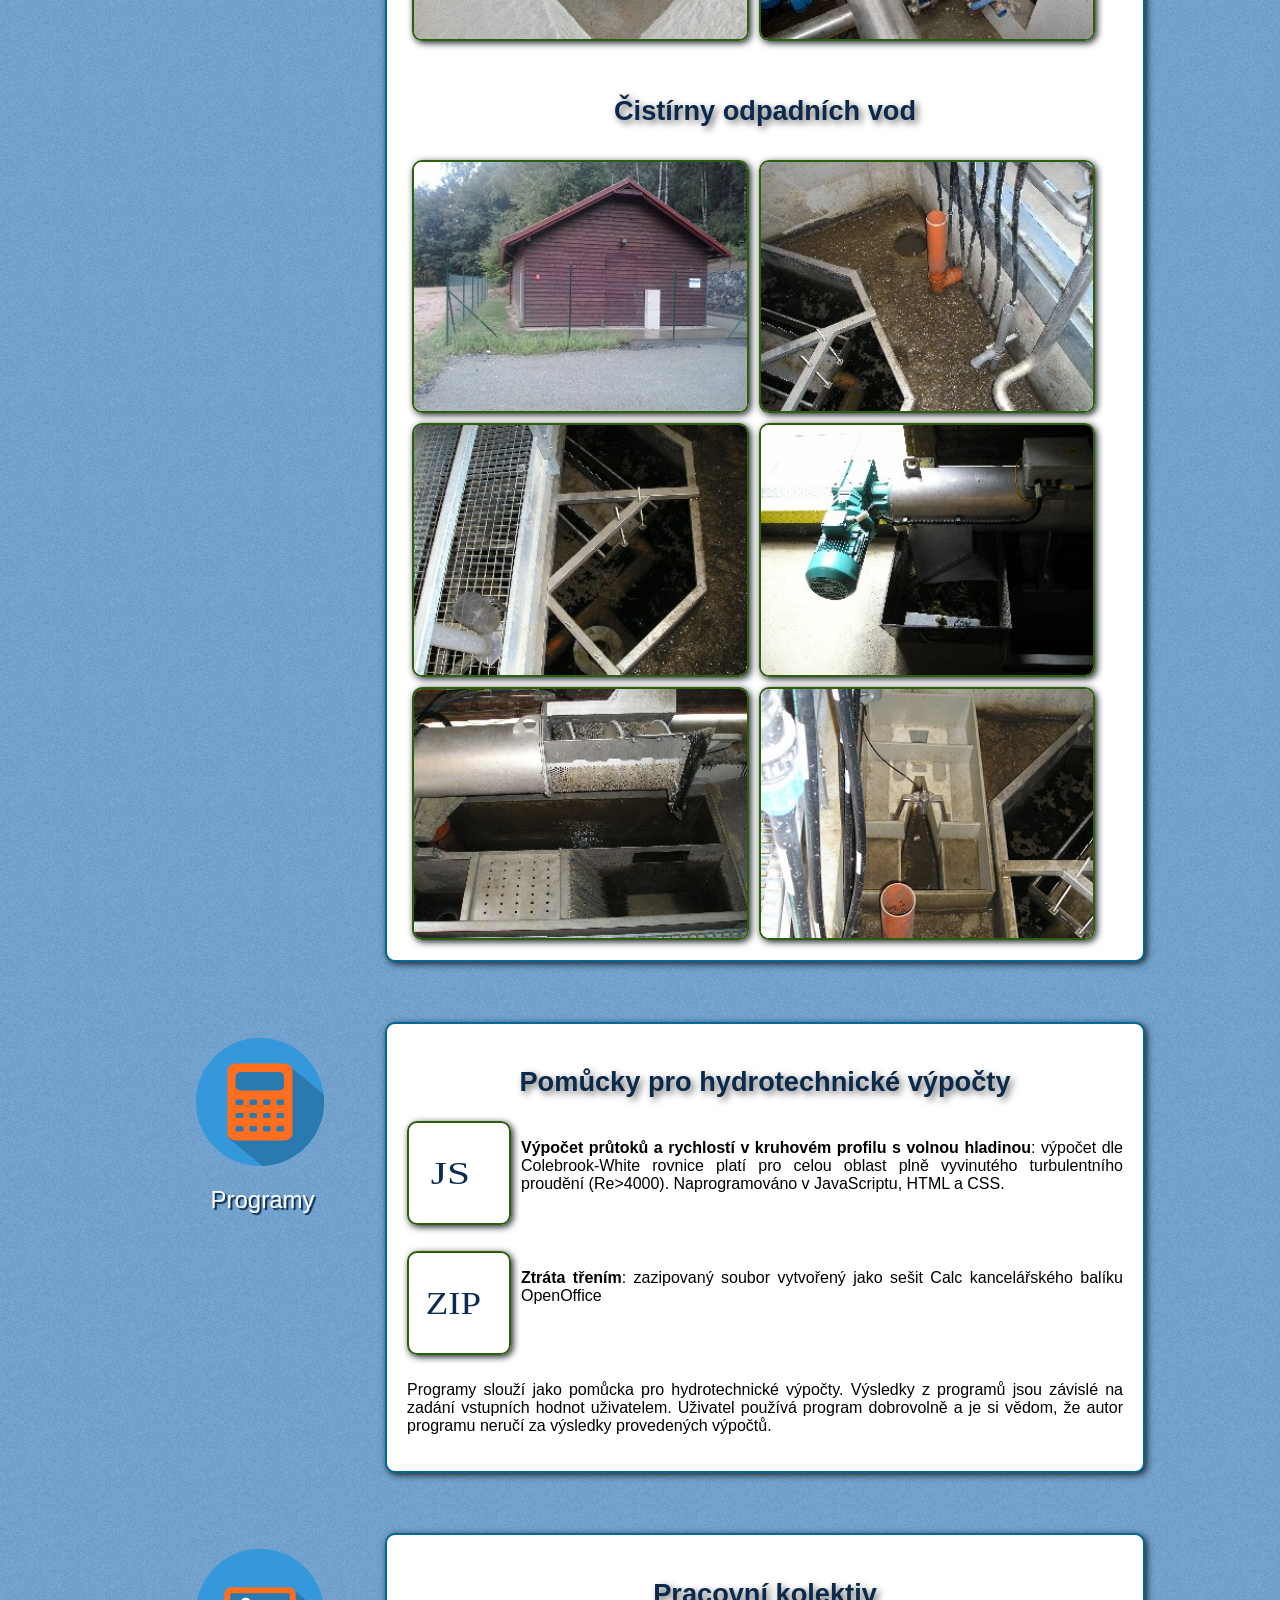
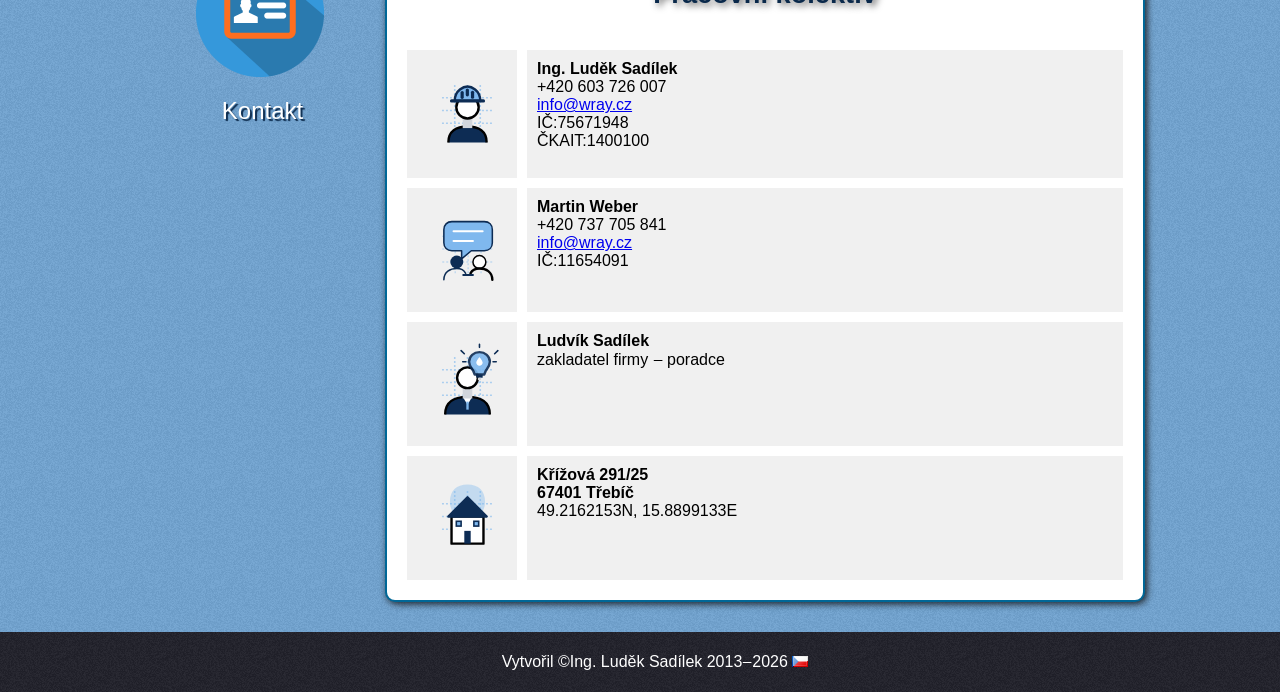
==== commit c0a71fab: "Add files via upload" ====
--- a/index.html
+++ b/index.html
@@ -39,8 +39,8 @@
       <div class="centrovac">
         <header>
           <p class="centr">
-            <img src="obrazky/domu.png" alt="Doma"/>
-          </p> <h1>Doma</h1>
+            <img src="obrazky/domu.png" alt="Domovská stránka"/>
+          </p> <h1>Domovská stránka</h1>
         </header>
 
         <section>
@@ -126,7 +126,7 @@
             <br>
           </p>
           <p class="centr">
-            <img title="Naše práce pomáhá udržovat čistou vodu" src="obrazky/prepad.jpg" alt="Obrázek" class="centrobr"/>
+            <img title="Naše práce pomáhá udržovat čistou vodu" src="obrazky/prepad.svg" alt="Obrázek" />
           </p>
         </section>
         <div class="cistic">
@@ -417,11 +417,7 @@
             </div>
 
            </div>
-
-          <p class="centr">
-            <a href="obrazky/velkamapa.html">
-              <img title="Mapa-klikněte pro zvětšení" src="obrazky/malamapa.png" alt="Obrázek" class="centrobr"/></a>
-          </p>
+                    
         </section>
         <div class="cistic">
         </div>
